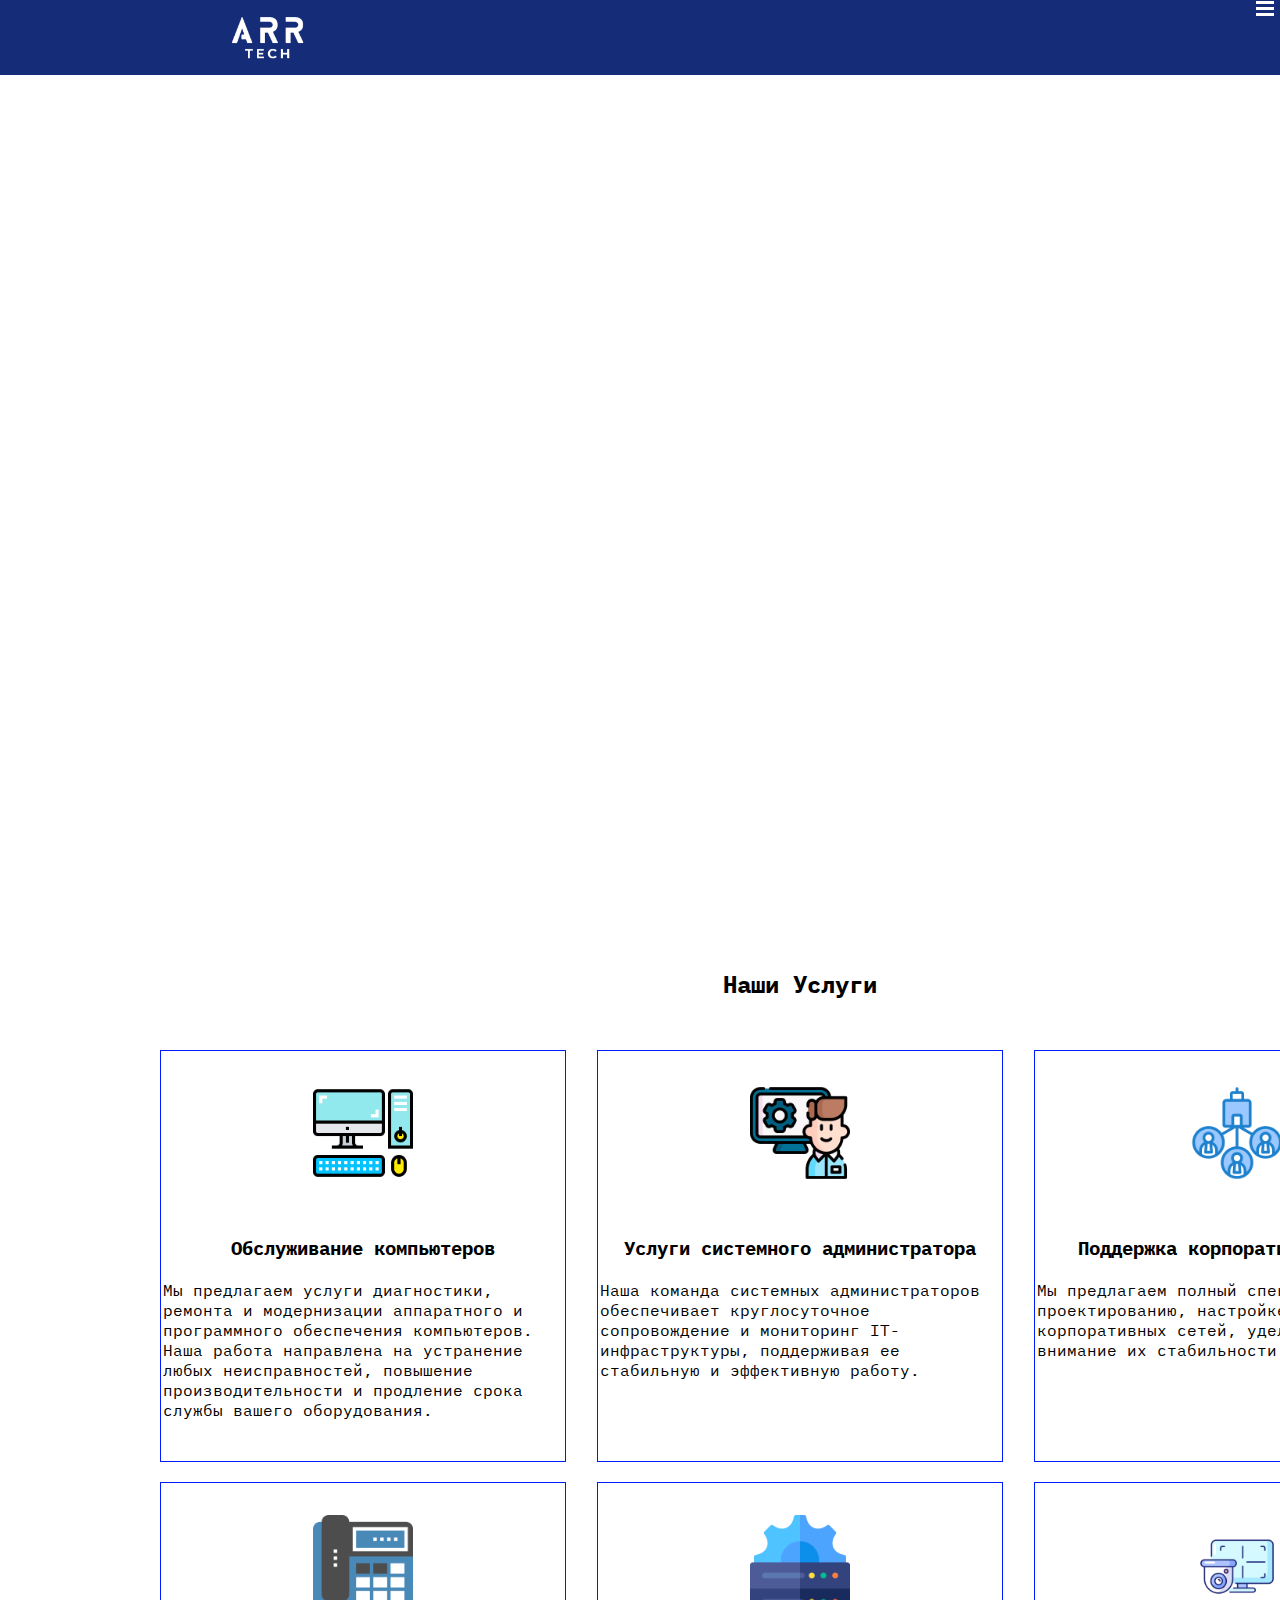
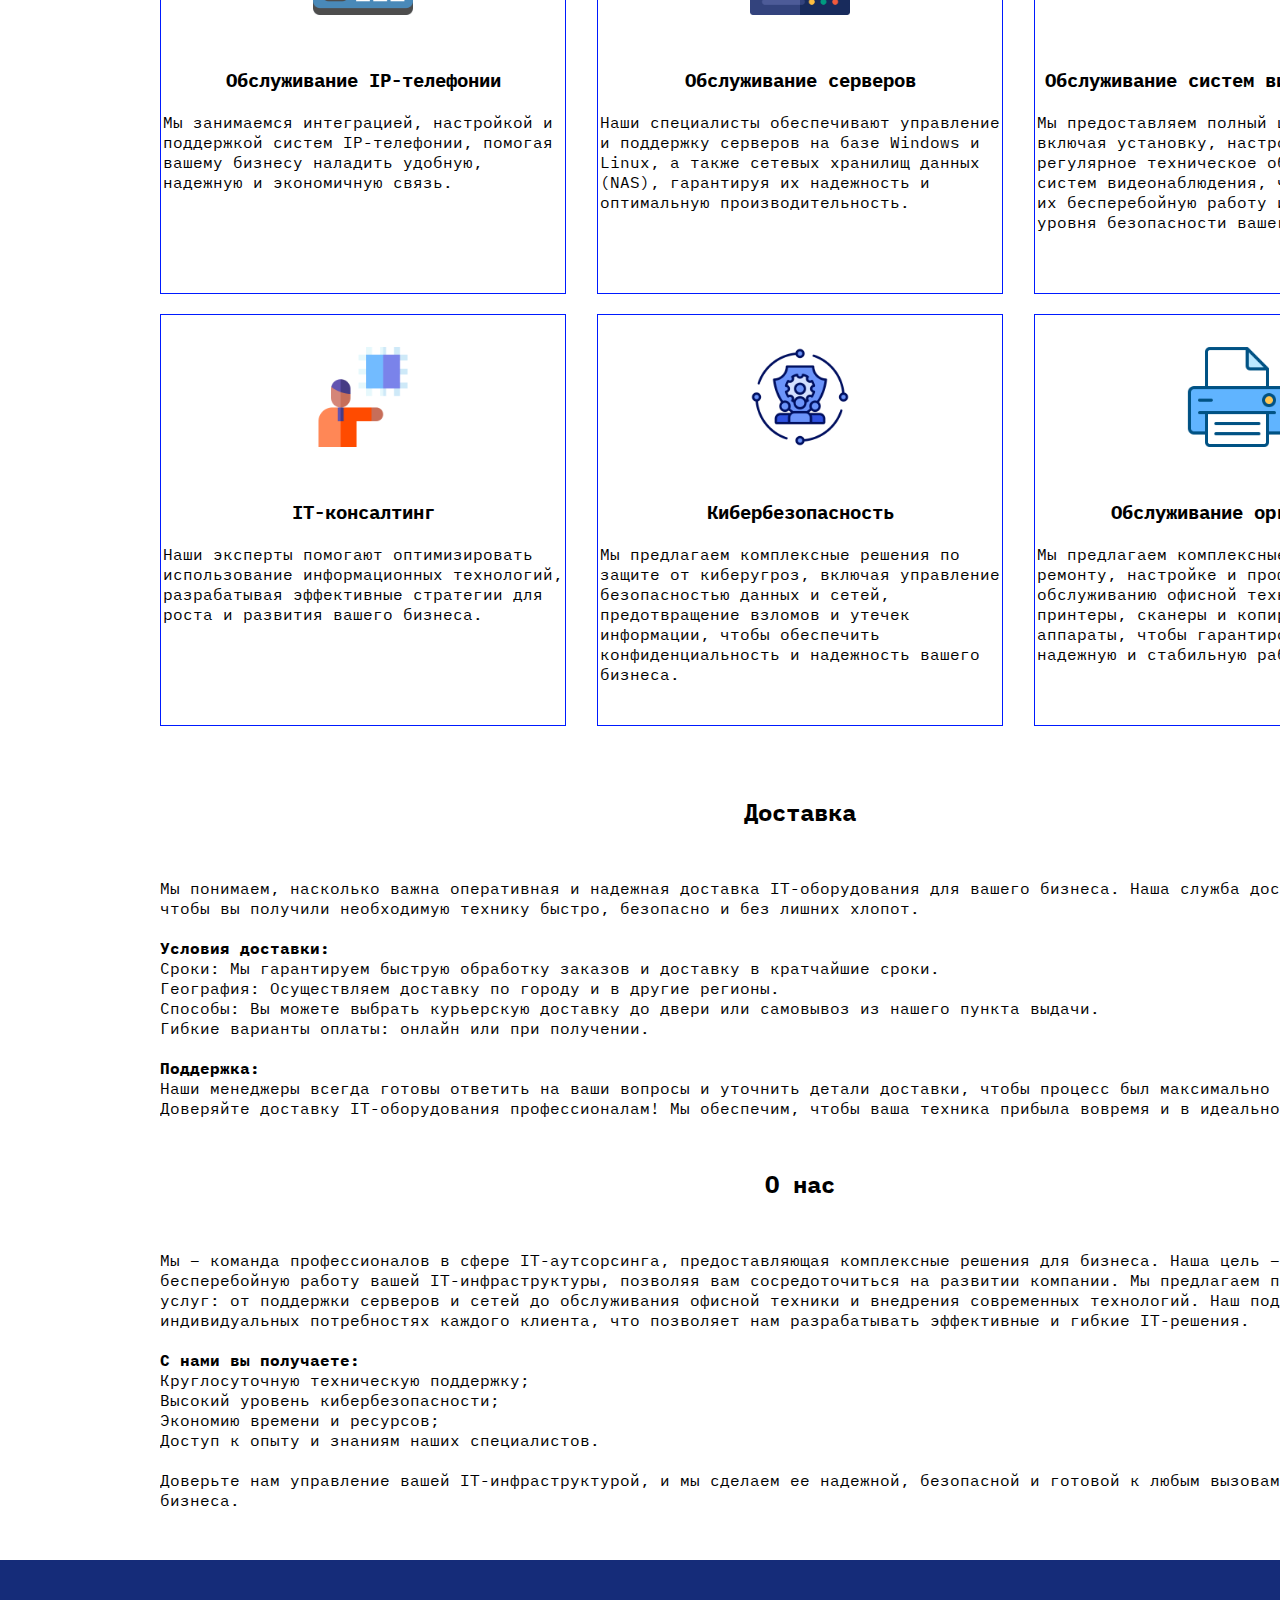
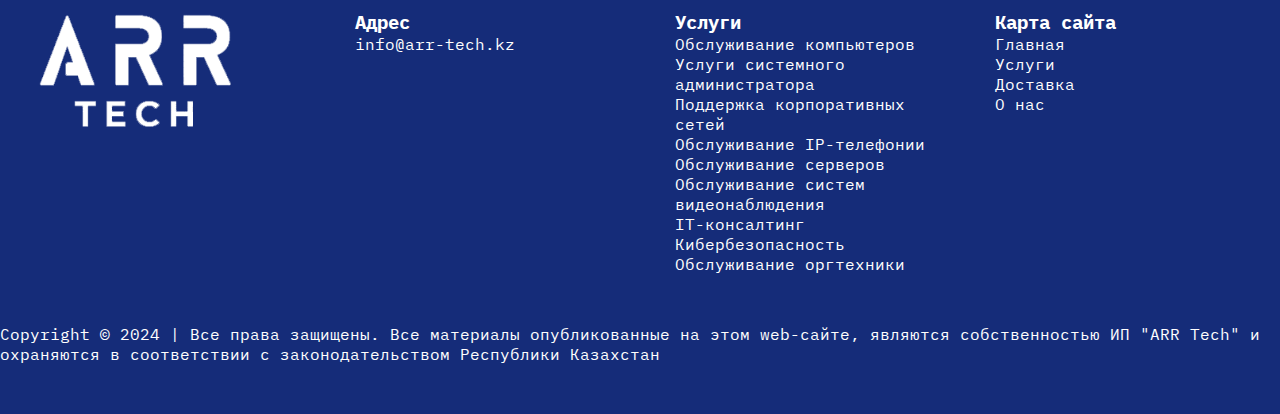
==== index.html @ 665346c3 "first commit" ====
<!DOCTYPE html>
<html lang="en">

<head>
  <meta charset="UTF-8" />
  <meta name="viewport" content="width=device-width, initial-scale=1.0" />
  <meta name="viewport" content="width=device-width,initial-scale=1,maximum-scale=1,user-scalable=no" />
  <meta http-equiv="X-UA-Compatible" content="IE=edge,chrome=1" />
  <meta name="HandheldFriendly" content="true" />
  <title>ARR Tech</title>
  <link rel="stylesheet" href="style/style.css" />
  <link rel="stylesheet" href="style/responsive.css">
  <link rel="preconnect" href="https://fonts.googleapis.com" />
  <link rel="preconnect" href="https://fonts.gstatic.com" crossorigin />
  <link
    href="https://fonts.googleapis.com/css2?family=IBM+Plex+Mono:ital,wght@0,100;0,200;0,300;0,400;0,500;0,600;0,700;1,100;1,200;1,300;1,400;1,500;1,600;1,700&display=swap"
    rel="stylesheet" />
</head>

<body>
  <div class="wrapper">
    <header>
      <div class="logo_header">
        <img class="logo" src="media/img/logo.png" alt="logo">
      </div>
      <nav>
        <ul class="nav_bar menu">
          <li class="home"><a href="#">Главная</a></li>
          <li class="services"><a href="#requests_section">Услуги</a></li>
          <li class="delivery"><a href="#">Доставка</a></li>
          <li class="about"><a href="#">О нас</a></li>
          <li class="request"><a href="#">Оставить заявку</a></li>
        </ul>
      </nav>
      <button class="burger-menu" aria-label="Toggle menu">
        <span></span>
        <span></span>
        <span></span>
      </button>
    </header>    
    <section class="main_section" id="main_section">
      <video autoplay muted loop id="background-video">
        <source src="media/main.mp4" type="video/mp4" />
        Ваш браузер не поддерживает видео.
      </video>
      <div class="gradient-overlay"></div>
      <main>
        <div class="main_title">
          <h1>ARR Tech Самые лучшие услуги в сфере IT</h1>
        </div>
      </main>
    </section>
    <section class="requests_section" id="requests_section">
      <div class="requests_title">
        <h2>Наши Услуги</h2>
      </div>
      <div class="requests">
        <ul class="requests_list">
          <li>
            <img class="request_icon" src="media/img/pc.png" alt="image not found" />
            <div class="content_requests">
              <h3 class="sub_title_requests">Обслуживание компьютеров</h3>
              <p class="content_requests_text">
                Мы предлагаем услуги диагностики, ремонта и модернизации
                аппаратного и программного обеспечения компьютеров. Наша
                работа направлена на устранение любых неисправностей,
                повышение производительности и продление срока службы вашего
                оборудования.
              </p>
            </div>
          </li>
          <li>
            <img class="request_icon" src="media/img/sysadm.png" alt="image not found" />
            <div class="content_requests">
              <h3 class="sub_title_requests">
                Услуги системного администратора
              </h3>
              <p class="content_requests_text">
                Наша команда системных администраторов обеспечивает
                круглосуточное сопровождение и мониторинг IT-инфраструктуры,
                поддерживая ее стабильную и эффективную работу.
              </p>
            </div>
          </li>
          <li>
            <img class="request_icon" src="media/img/corporate.png" alt="image not found" />
            <div class="content_requests">
              <h3 class="sub_title_requests">
                Поддержка корпоративных сетей
              </h3>
              <p class="content_requests_text">
                Мы предлагаем полный спектр услуг по проектированию, настройке
                и обслуживанию корпоративных сетей, уделяя особое внимание их
                стабильности и безопасности.
              </p>
            </div>
          </li>
          <li>
            <img class="request_icon" src="media/img/ip.png" alt="image not found" />
            <div class="content_requests">
              <h3 class="sub_title_requests">Обслуживание IP-телефонии</h3>
              <p class="content_requests_text">
                Мы занимаемся интеграцией, настройкой и поддержкой систем
                IP-телефонии, помогая вашему бизнесу наладить удобную,
                надежную и экономичную связь.
              </p>
            </div>
          </li>
          <li>
            <img class="request_icon" src="media/img/server.png" alt="image not found" />
            <div class="content_requests">
              <h3 class="sub_title_requests">Обслуживание серверов</h3>
              <p class="content_requests_text">
                Наши специалисты обеспечивают управление и поддержку серверов
                на базе Windows и Linux, а также сетевых хранилищ данных
                (NAS), гарантируя их надежность и оптимальную
                производительность.
              </p>
            </div>
          </li>
          <li>
            <img class="request_icon" src="media/img/video.png" alt="image not found" />
            <div class="content_requests">
              <h3 class="sub_title_requests">
                Обслуживание систем видеонаблюдения
              </h3>
              <p class="content_requests_text">
                Мы предоставляем полный цикл услуг, включая установку,
                настройку и регулярное техническое обслуживание систем
                видеонаблюдения, что обеспечивает их бесперебойную работу и
                повышение уровня безопасности вашего объекта.
              </p>
            </div>
          </li>
          <li>
            <img class="request_icon" src="media/img/consulting.png" alt="image not found" />
            <div class="content_requests">
              <h3 class="sub_title_requests">IT-консалтинг</h3>
              <p class="content_requests_text">
                Наши эксперты помогают оптимизировать использование
                информационных технологий, разрабатывая эффективные стратегии
                для роста и развития вашего бизнеса.
              </p>
            </div>
          </li>
          <li>
            <img class="request_icon" src="media/img/cyber.png" alt="image not found" />
            <div class="content_requests">
              <h3 class="sub_title_requests">Кибербезопасность</h3>
              <p class="content_requests_text">
                Мы предлагаем комплексные решения по защите от киберугроз,
                включая управление безопасностью данных и сетей,
                предотвращение взломов и утечек информации, чтобы обеспечить
                конфиденциальность и надежность вашего бизнеса.
              </p>
            </div>
          </li>
          <li>
            <img class="request_icon" src="media/img/printer.png" alt="image not found" />
            <div class="content_requests">
              <h3 class="sub_title_requests">Обслуживание оргтехники</h3>
              <p class="content_requests_text">
                Мы предлагаем комплексные услуги по ремонту, настройке и
                профилактическому обслуживанию офисной техники, включая
                принтеры, сканеры и копировальные аппараты, чтобы
                гарантировать их надежную и стабильную работу.
              </p>
            </div>
          </li>
        </ul>
      </div>
    </section>
    <section class="delivery_section">
      <div class="delivery_title">
        <h2>Доставка</h2>
      </div>
      <div class="delivery_moments">
        <p class="delivery_post">
          Мы понимаем, насколько важна оперативная и надежная доставка IT-оборудования для вашего бизнеса. Наша служба
          доставки работает, чтобы вы получили необходимую технику быстро, безопасно и без лишних хлопот.

        <ul><br>
          <li>
            <h4>Условия доставки:</h4>
          </li>
          <li>Сроки: Мы гарантируем быструю обработку заказов и доставку в кратчайшие сроки.</li>
          <li>География: Осуществляем доставку по городу и в другие регионы.</li>
          <li>Способы: Вы можете выбрать курьерскую доставку до двери или самовывоз из нашего пункта выдачи.</li>
          <li>Гибкие варианты оплаты: онлайн или при получении.</li>
          <br>
          <h4>Поддержка:</h4>
          Наши менеджеры всегда готовы ответить на ваши вопросы и уточнить детали доставки, чтобы процесс был
          максимально удобным для вас.
        </ul>
        Доверяйте доставку IT-оборудования профессионалам! Мы обеспечим, чтобы ваша техника прибыла вовремя и в
        идеальном состоянии.
        </p>
      </div>
    </section>
    <section class="about_section">
      <div class="about_title">
        <h2>О нас</h2>
      </div>
      <div class="about_post">
        <p>
          Мы – команда профессионалов в сфере IT-аутсорсинга, предоставляющая
          комплексные решения для бизнеса. Наша цель – обеспечить
          бесперебойную работу вашей IT-инфраструктуры, позволяя вам
          сосредоточиться на развитии компании. Мы предлагаем полный спектр
          услуг: от поддержки серверов и сетей до обслуживания офисной техники
          и внедрения современных технологий. Наш подход основан на
          индивидуальных потребностях каждого клиента, что позволяет нам
          разрабатывать эффективные и гибкие IT-решения.
        </p>
        <br />
        <ul>
          <h4>С нами вы получаете:</h4>
          <li>Круглосуточную техническую поддержку;</li>
          <li>Высокий уровень кибербезопасности;</li>
          <li>Экономию времени и ресурсов;</li>
          <li>Доступ к опыту и знаниям наших специалистов.</li>
        </ul>
        <br />
        Доверьте нам управление вашей IT-инфраструктурой, и мы сделаем ее
        надежной, безопасной и готовой к любым вызовам современного бизнеса.
      </div>
    </section>
    <!-- <section class="phone_order_section">
      <div class="phone_order_title">
        <h2>Закажите Звонок!</h2>
      </div>
      <div class="contact_content">
        <div class="user">
          <div class="user_area">
            <textarea name="name" id="user_name" placeholder="Ваше Имя"></textarea>
            <textarea name="phone" id="user_phone" placeholder="Ваш номер телефона"></textarea>
            <textarea name="text" id="user_text" placeholder="Введите Ваше сообщение"></textarea>
          </div>
          <div class="send">
            <button class="send_request">Отправить заявку</button>
          </div>
        </div>
        <div class="contacts">
          <a href="#">info@arr-tech.kz</a>
        </div>
      </div>
    </section> -->
  </div>
  <footer>
    <div class="footer_content">
      <div class="footer_links">
        <div>
          <img class="logo_footer" src="media/img/logo.png" alt="LOGO" />
          <div>
            <ul>
              <li class="instagram" id="social"></li>
              <li class="gmail" id="social"></li>
              <li class="phone" id="social"></li>
            </ul>
          </div>
        </div>
        <div>
          <h3>Адрес</h3>
          <div>
            <p>
              info@arr-tech.kz
            </p>
          </div>
        </div>
        <div>
          <h3>Услуги</h3>
          <div>
            <ul class="request_link">
              <a href="#">
                <li>Обслуживание компьютеров</li>
              </a>
              <a href="#">
                <li>Услуги системного администратора</li>
              </a>
              <a href="#">
                <li>Поддержка корпоративных сетей</li>
              </a>
              <a href="#">
                <li>Обслуживание IP-телефонии</li>
              </a>
              <a href="#">
                <li>Обслуживание серверов</li>
              </a>
              <a href="#">
                <li>Обслуживание систем видеонаблюдения</li>
              </a>
              <a href="#">
                <li>IT-консалтинг</li>
              </a>
              <a href="#">
                <li>Кибербезопасность</li>
              </a>
              <a href="#">
                <li>Обслуживание оргтехники</li>
              </a>
            </ul>
          </div>
        </div>
        <!-- <div>
            <h3>Магазин</h3>
            <div>
              <ul>
                <li>Обслуживание компьютеров</li>
                <li>Услуги системного администратора</li>
                <li>Поддержка корпоративных сетей</li>
                <li>Обслуживание IP-телефонии</li>
                <li>Обслуживание серверов</li>
                <li>Обслуживание систем видеонаблюдения</li>
                <li>IT-консалтинг</li>
                <li>Кибербезопасность</li>
                <li>Обслуживание оргтехники</li>
              </ul>
            </div>
          </div> -->
        <div>
          <h3>Карта сайта</h3>
          <div>
            <ul>
              <li>Главная</li>
              <li>Услуги</li>
              <li>Доставка</li>
              <li>О нас</li>
            </ul>
          </div>
        </div>
      </div>
      <div class="footer_copyright">
        <p>
          Copyright © 2024 | Все права защищены. Все материалы опубликованные
          на этом web-сайте, являются собственностью ИП "ARR Tech" и охраняются в соответствии с законодательством
          Республики Казахстан
        </p>
      </div>
    </div>
  </footer>
  <script src="app/app.js"></script>
</body>
</html>
---- style/style.css ----
html,
body,
div,
span,
applet,
object,
iframe,
h1,
h2,
h3,
h4,
h5,
h6,
p,
blockquote,
pre,
a,
abbr,
acronym,
address,
big,
cite,
code,
del,
dfn,
em,
img,
ins,
kbd,
q,
s,
samp,
small,
strike,
strong,
sub,
sup,
tt,
var,
b,
u,
i,
center,
dl,
dt,
dd,
ol,
ul,
li,
fieldset,
form,
label,
legend,
table,
caption,
tbody,
tfoot,
thead,
tr,
th,
td,
article,
aside,
canvas,
details,
embed,
figure,
figcaption,
footer,
header,
hgroup,
menu,
nav,
output,
ruby,
section,
summary,
time,
mark,
audio,
video {
  margin: 0;
  padding: 0;
  border: 0;
  vertical-align: baseline;
  outline: none;
}

html {
  height: 101%;
}

body {
  font-family: 'IBM Plex Mono', serif;
  font-weight: 400;
  font-style: normal;
}

/* always display scrollbars */

article,
aside,
details,
figcaption,
figure,
footer,
header,
hgroup,
menu,
nav,
section {
  display: block;
}

ol,
ul {
  list-style: none;
}

blockquote,
q {
  quotes: none;
}

blockquote:before,
blockquote:after,
q:before,
q:after {
  content: "";
  content: none;
}

strong {
  font-weight: bold;
}

input {
  outline: none;
}

table {
  border-collapse: collapse;
  border-spacing: 0;
}

img {
  border: 0;
  max-width: 100%;
}

a {
  text-decoration: none;
}

a:hover {
  text-decoration: none;
}

.wrapper {
  max-width: 1440px;
  width: 100%;
  height: 100%;
  display: flex;
  justify-content: center;
  align-items: center;
  flex-direction: column;
  margin: 0 12.5% 0 12.2%;
  overflow: hidden;
}

header {
  min-width: 100%;
  width: 100%;
  height: 100%;
  display: flex;
  justify-content: space-between;
  height: 75px;
  min-height: 75px;
  position: fixed;
  top: 0;
  left: 0;
  background-color: #152c79;
  /* background-color: #3052eba2; */
}

.logo_header {
  display: flex;
  padding-left: 230px;
  align-items: center;
}

.logo {
  max-width: 75px;
  max-height: 50px;
}

nav {
  display: flex;
  min-width: 40%;
  width: 40%;
  padding-right: 230px;
}

.nav_bar {
  display: flex;
  flex-direction: row;
  justify-content: space-between;
  align-items: center;
  min-width: 100%;
}

.nav_bar>li>a {
  color: #fff;
}

.home,
.services,
.delivery,
.about,
.request {
  font-family: "Courier New", Courier, monospace;
}

.home,
.services,
.delivery,
.about {
  border: 1px solid rgb(255, 255, 255);
  color: #fff;
  padding: 3px 5px 3px 5px;
  font-size: 16px;
  font-family: 'IBM Plex Mono', serif;
  font-weight: 400;
  font-style: normal;
}

.request {
  border: 1px solid rgb(255, 255, 255);
  background-color: #DDDDDD;
  padding: 3px 5px 3px 5px;
  font-size: 16px;
  font-family: 'IBM Plex Mono', serif;
  font-weight: 400;
  font-style: normal;
}

.request>a {
  color: rgb(0, 26, 255) !important;
}

.main_section {
  width: 100%;
  min-width: 100%;
  height: 918px;
  display: flex;
  justify-content: flex-start;
  align-items: center;
  margin-bottom: 50px;
}

.main_title {
  display: flex;
  justify-content: center;
  align-items: flex-end;
}

/* Видео на заднем фоне */
#background-video {
  position: absolute;
  top: 0;
  left: 50%;
  transform: translateX(-50%);
  width: 100%;
  height: 100%;
  object-fit: cover;
  z-index: -1;
}

#background-video .gradient-overlay {
  position: absolute;
  top: 0;
  left: 50%;
  transform: translateX(-50%);
  width: 100%;
  height: 100%;
  background: linear-gradient(to right, #000000, #001f3f);
  opacity: 1;
  /* Прозрачность градиента */
  z-index: 0.5;
}

h1 {
  color: #fff;
  font-size: 50px;
  text-shadow: 2px 2px 4px rgba(255, 255, 255, 0.5);
}

.requests_section {
  width: 100%;
  margin-bottom: 50px;
}

.requests_title,
.delivery_title,
.about_title,
.phone_order_title {
  margin-bottom: 50px;
  display: flex;
  justify-content: center;
  align-items: center;
}

.requests_list {
  display: flex;
  flex-direction: row;
  flex-wrap: wrap;
  justify-content: space-between;
  align-items: center;
  min-width: 100%;
}

.requests_list>li {
  display: flex;
  justify-content: space-around;
  align-items: center;
  flex-direction: column;
  padding: 5px 10px 5px 10px;
  width: 100%;
  height: 100%;
  max-height: 500px;
  min-height: 400px;
  max-width: 450px;
  min-width: 150px;
  border: 1px solid rgb(0, 26, 255);
  margin-bottom: 10px;
}

.content_request {
  display: flex;
  flex-direction: column;
  align-items: center;
  justify-content: center;
}

.sub_title_requests {
  display: flex;
  justify-content: center;
  align-items: center;
  margin-bottom: 20px;
}

.content_requests_text {
  max-width: 400px;
  max-height: 150px;
  width: 400px;
  height: 150px;
}

.request_icon {
  max-width: 100px;
}

.delivery_section {
  width: 100%;
  margin-bottom: 50px;
}

.about_section {
  width: 100%;
  margin-bottom: 50px;
}

.phone_order_section {
  width: 100%;
  margin-bottom: 50px;
}

.contact_content {
  display: flex;
  flex-direction: row;
  width: 100%;
  justify-content: space-between;
  align-items: center;
}

.user {
  display: flex;
  flex-direction: column;
  justify-content: center;
  align-items: center;
  width: 50%;
}

.contacts {
  display: flex;
  flex-direction: column;
  justify-content: center;
  align-items: center;
  width: 50%;
}

.user_area {
  display: flex;
  flex-direction: column;
  justify-content: center;
  align-items: center;
  width: 100%;
}

#user_name,
#user_phone,
#user_text {
  border: 1px solid rgb(0, 26, 255);
  margin-bottom: 10px;
  width: 98%;
  height: 50px;
  font-size: 20px;
  font-family: 'IBM Plex Mono', serif;
  font-weight: 400;
  font-style: normal;
  padding: 3px 5px 3px 5px;
}

#user_text {
  height: 250px;
}

.send {
  width: 100%;
  display: flex;
  justify-content: center;
  align-items: center;
}

.send_request {
  border: 1px solid rgb(0, 26, 255);
  background-color: rgb(0, 26, 255);
  color: #fff;
  font-size: 16px;
  height: 50px;
  padding: 3px 5px 3px 5px;
  font-size: 16px;
  font-family: 'IBM Plex Mono', serif;
  font-weight: 400;
  font-style: normal;
  width: 99.9%;
}

footer {
  background-color: #152c79;
  display: flex;
  justify-content: center;
  align-items: center;
}

.footer_content {
  max-width: 1440px;
  color: #fff;
  display: flex;
  flex-direction: column;
}

.footer_links {
  display: flex;
  flex-direction: row;
  justify-content: space-between;
  margin-top: 50px;
  margin-bottom: 50px;
}

.footer_links>div {
  max-width: 450px;
  width: 250px;
  display: flex;
  flex-direction: column;
}

.logo_footer {
  max-width: 200px;
}

.footer_copyright {
  margin-bottom: 50px;
}

.request_link>a {
  text-decoration: none;
  color: #fff;
}
---- style/responsive.css ----
/* Adaptation for different screen sizes */

/* General styles for mobile devices */
@media (max-width: 768px) {
    body {
        font-size: 14px;
    }

    .wrapper {
        margin: 0 5%;
    }

    header {
        flex-direction: column;
        height: auto;
    }

    .logo_header {
        padding-left: 0;
        justify-content: center;
    }

    nav {
        padding-right: 0;
        justify-content: center;
        flex-wrap: wrap;
    }

    .nav_bar {
        flex-direction: column;
        align-items: center;
    }

    .home,
    .services,
    .delivery,
    .about,
    .request {
        font-size: 14px;
        padding: 5px 10px;
    }

    .main_section {
        flex-direction: column;
        text-align: center;
    }

    h1 {
        font-size: 32px;
    }

    .requests_list {
        flex-direction: column;
        align-items: center;
    }

    .requests_list>li {
        width: 90%;
        margin-bottom: 20px;
    }

    .contact_content {
        flex-direction: column;
        align-items: center;
    }

    .user,
    .contacts {
        width: 100%;
    }

    #user_name,
    #user_phone,
    #user_text {
        width: 100%;
    }

    .send_request {
        width: 100%;
    }

    footer {
        flex-direction: column;
    }

    .footer_links {
        flex-direction: column;
        align-items: center;
    }

    .footer_links>div {
        width: 90%;
        margin-bottom: 20px;
    }
}

/* Styles for tablets */
@media (min-width: 769px) and (max-width: 1024px) {
    .wrapper {
        margin: 0 10%;
    }

    header {
        height: auto;
    }

    .logo_header {
        padding-left: 50px;
    }

    nav {
        padding-right: 50px;
    }

    .requests_list {
        flex-direction: row;
        flex-wrap: wrap;
        justify-content: center;
    }

    .requests_list>li {
        width: 45%;
        margin: 10px;
    }

    .contact_content {
        flex-direction: column;
    }

    footer {
        flex-direction: column;
    }

    .footer_links {
        flex-direction: row;
        justify-content: space-around;
    }
}

/* Styles for desktops */
@media (min-width: 1025px) {
    .wrapper {
        margin: 0 12.5%;
    }

    header {
        height: 75px;
    }

    .requests_list {
        flex-direction: row;
        flex-wrap: wrap;
        justify-content: space-between;
    }

    .requests_list>li {
        width: 30%;
        margin-bottom: 20px;
    }

    footer {
        flex-direction: row;
        justify-content: center;
    }

    .footer_links {
        flex-direction: row;
        justify-content: space-around;
    }
}

/* Базовые стили для бургер-меню */
.burger-menu {
    display: none;
    flex-direction: column;
    justify-content: center;
    width: 30px;
    height: 20px;
    background: none;
    border: none;
    cursor: pointer;
    z-index: 1010;
}

.burger-menu span {
    display: block;
    width: 100%;
    height: 3px;
    margin-bottom: 3px;
    background-color: white;
    transition: 0.3s;
}

/* Скрытие меню при узком экране */
.nav_bar.menu {
    display: flex;
    flex-direction: row;
    gap: 20px;
}

@media (max-width: 1400px) {
    .burger-menu {
        display: flex;
    }

    .nav_bar.menu {
        display: none;
        position: absolute;
        top: 75px;
        right: 0;
        background-color: #152c79;
        flex-direction: column;
        align-items: center;
        width: 200px;
        padding: 20px;
        z-index: 1000;
        box-shadow: 0 4px 6px rgba(0, 0, 0, 0.2);
    }

    .nav_bar.menu.active {
        display: flex;
    }

    .nav_bar.menu li {
        margin: 10px 0;
    }

    .burger-menu.active span:nth-child(1) {
        transform: rotate(45deg) translate(5px, 5px);
    }

    .burger-menu.active span:nth-child(2) {
        opacity: 0;
    }

    .burger-menu.active span:nth-child(3) {
        transform: rotate(-45deg) translate(5px, -5px);
    }
}
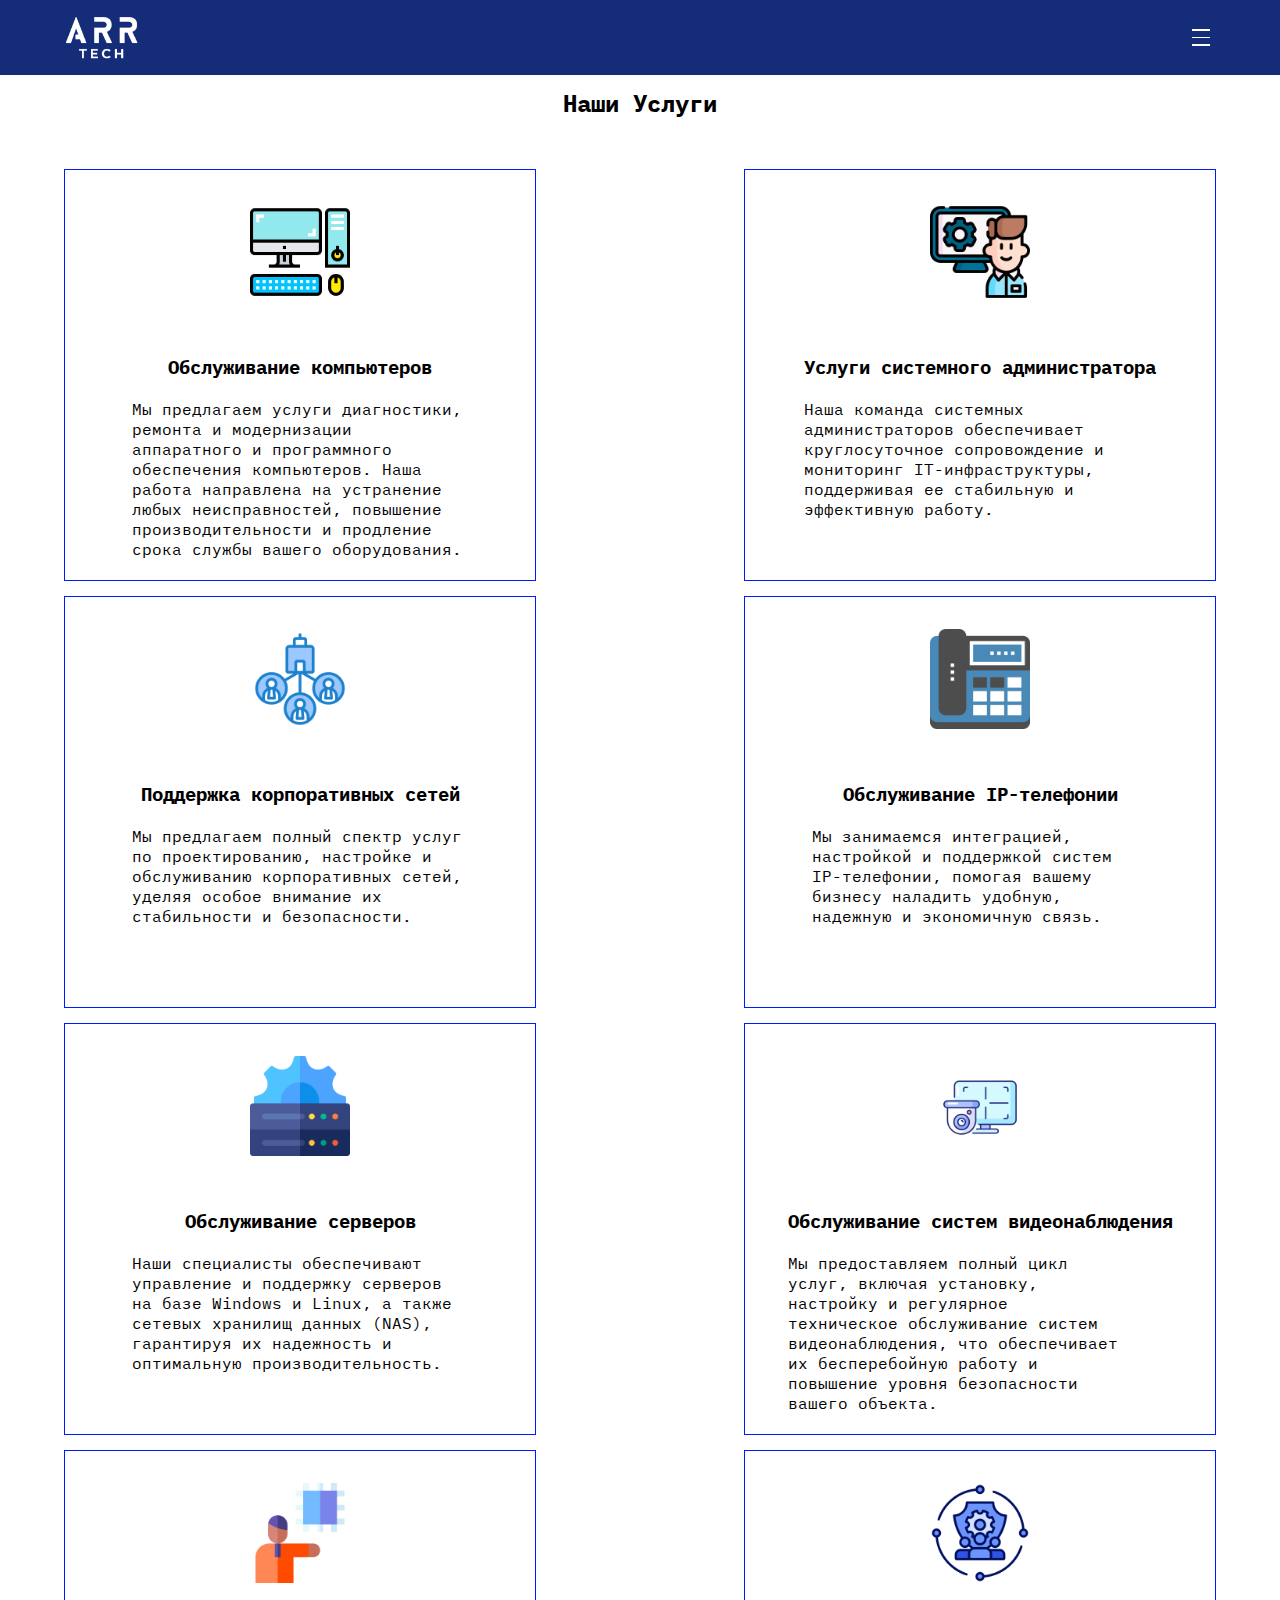
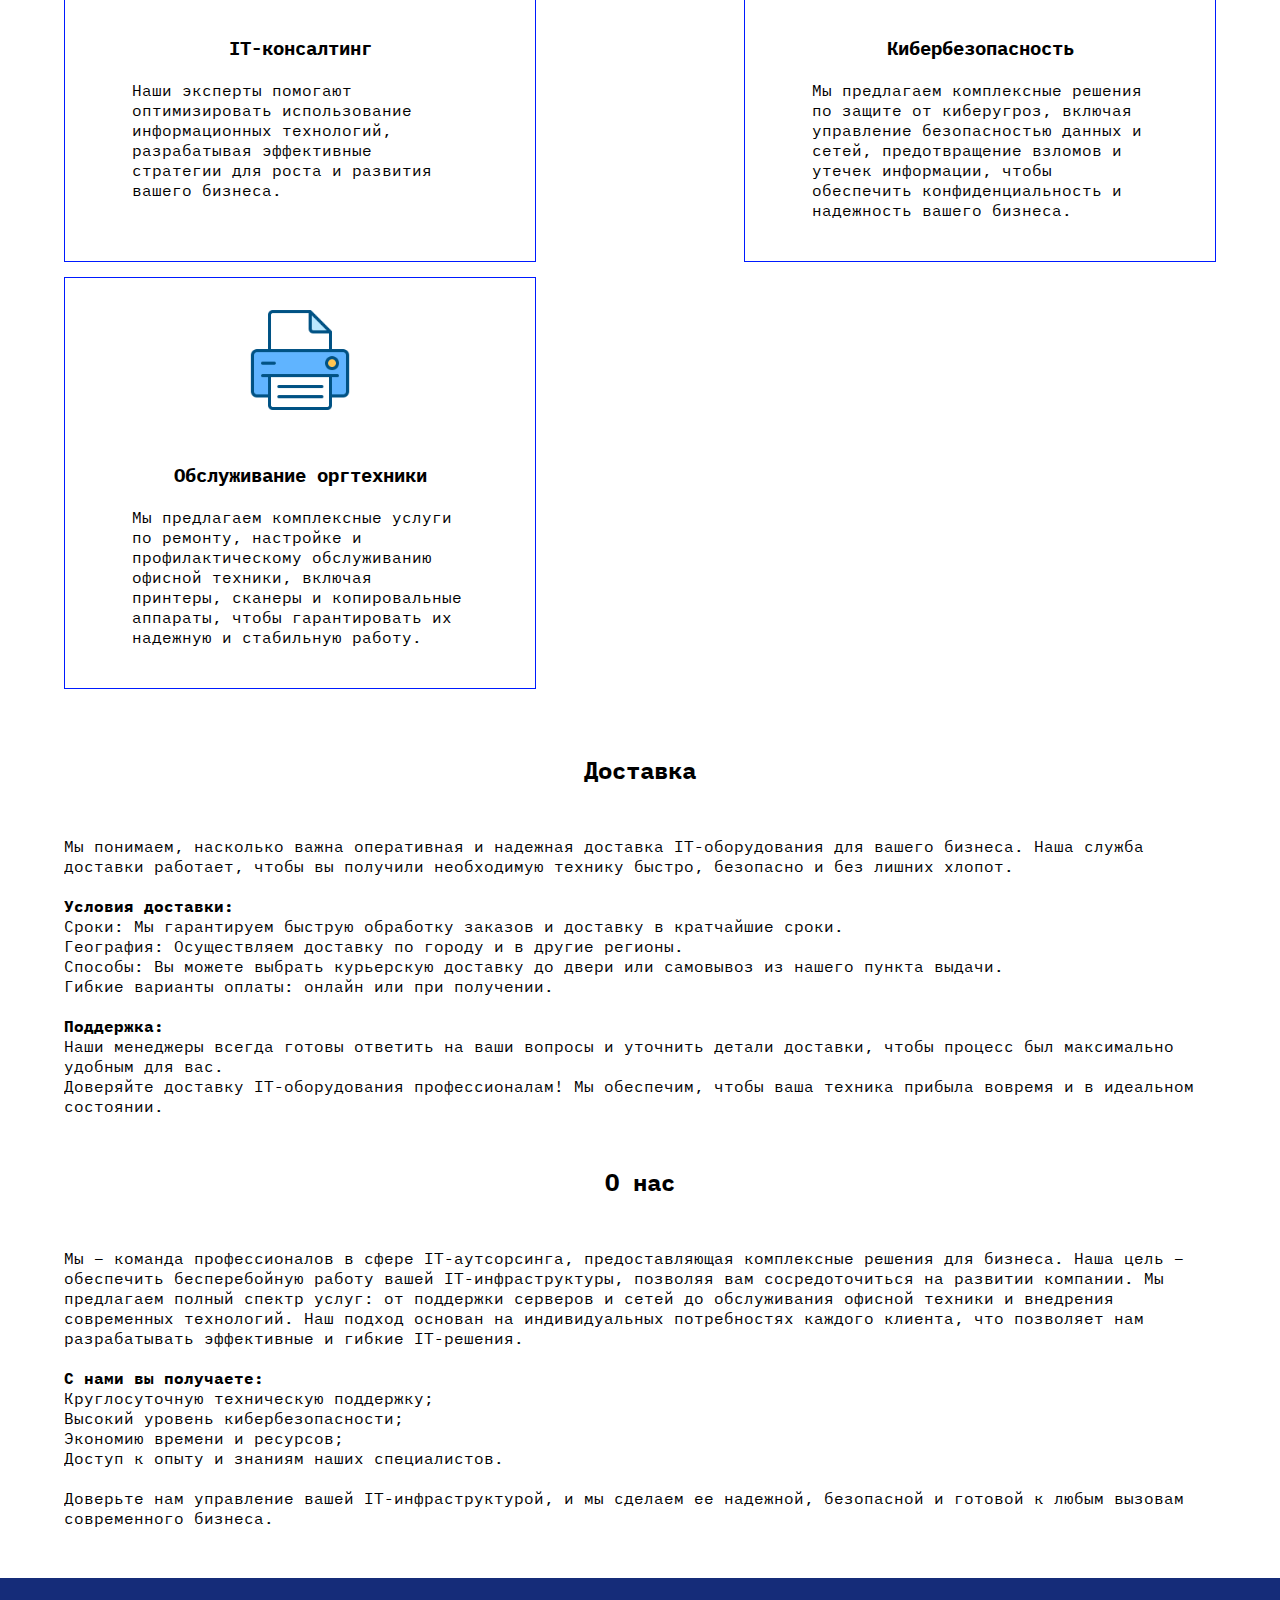
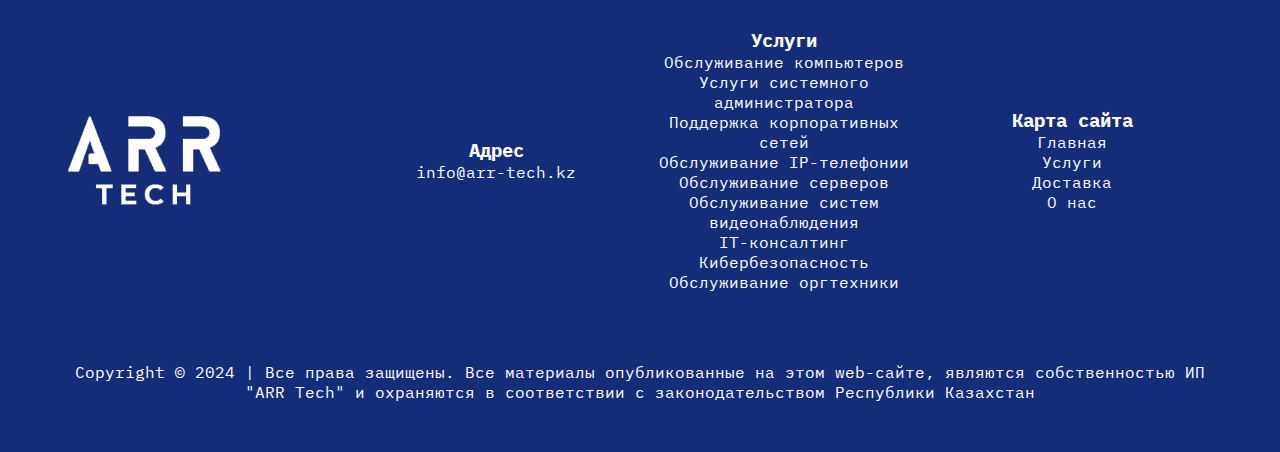
==== commit 89026c76: "app" ====
--- a/index.html
+++ b/index.html
@@ -20,24 +20,26 @@
 <body>
   <div class="wrapper">
     <header>
-      <div class="logo_header">
-        <img class="logo" src="media/img/logo.png" alt="logo">
-      </div>
-      <nav>
-        <ul class="nav_bar menu">
-          <li class="home"><a href="#">Главная</a></li>
-          <li class="services"><a href="#requests_section">Услуги</a></li>
-          <li class="delivery"><a href="#">Доставка</a></li>
-          <li class="about"><a href="#">О нас</a></li>
-          <li class="request"><a href="#">Оставить заявку</a></li>
-        </ul>
-      </nav>
-      <button class="burger-menu" aria-label="Toggle menu">
-        <span></span>
-        <span></span>
-        <span></span>
-      </button>
-    </header>    
+      <div class="header_wrapper">
+        <div class="logo_header">
+          <img class="logo" src="media/img/logo.png" alt="logo">
+        </div>
+        <nav>
+          <ul class="nav_bar menu">
+            <li class="home"><a href="#">Главная</a></li>
+            <li class="services"><a href="#requests_section">Услуги</a></li>
+            <li class="delivery"><a href="#">Доставка</a></li>
+            <li class="about"><a href="#">О нас</a></li>
+            <li class="request"><a href="#">Оставить заявку</a></li>
+          </ul>
+        </nav>
+        <button class="burger-menu" aria-label="Toggle menu">
+          <span></span>
+          <span></span>
+          <span></span>
+        </button>
+      </div>
+    </header>
     <section class="main_section" id="main_section">
       <video autoplay muted loop id="background-video">
         <source src="media/main.mp4" type="video/mp4" />
@@ -340,4 +342,5 @@
   </footer>
   <script src="app/app.js"></script>
 </body>
+
 </html>--- a/style/style.css
+++ b/style/style.css
@@ -157,14 +157,14 @@
 }
 
 .wrapper {
-  max-width: 1440px;
-  width: 100%;
-  height: 100%;
-  display: flex;
-  justify-content: center;
-  align-items: center;
-  flex-direction: column;
-  margin: 0 12.5% 0 12.2%;
+  max-width: 76%;
+  width: 100%;
+  height: 100%;
+  display: flex;
+  justify-content: center;
+  align-items: center;
+  margin: 0 auto 0 auto;
+  flex-direction: column;
   overflow: hidden;
 }
 
@@ -173,7 +173,7 @@
   width: 100%;
   height: 100%;
   display: flex;
-  justify-content: space-between;
+  justify-content: center;
   height: 75px;
   min-height: 75px;
   position: fixed;
@@ -183,9 +183,16 @@
   /* background-color: #3052eba2; */
 }
 
+.header_wrapper {
+  width: 76%;
+  height: 100%;
+  display: flex;
+  justify-content: space-between;
+  align-items: center;
+}
+
 .logo_header {
   display: flex;
-  padding-left: 230px;
   align-items: center;
 }
 
@@ -198,7 +205,6 @@
   display: flex;
   min-width: 40%;
   width: 40%;
-  padding-right: 230px;
 }
 
 .nav_bar {
@@ -350,10 +356,9 @@
 }
 
 .content_requests_text {
-  max-width: 400px;
   max-height: 150px;
-  width: 400px;
-  height: 150px;
+  width: 21em;
+  height: 10em;
 }
 
 .request_icon {
@@ -454,9 +459,11 @@
 }
 
 .footer_content {
-  max-width: 1440px;
-  color: #fff;
-  display: flex;
+  width: 90%;
+  height: 100%;
+  display: flex;
+  justify-content: space-between;
+  color: #fff;
   flex-direction: column;
 }
 
@@ -476,7 +483,7 @@
 }
 
 .logo_footer {
-  max-width: 200px;
+  max-width: 10em;
 }
 
 .footer_copyright {
--- a/style/responsive.css
+++ b/style/responsive.css
@@ -1,62 +1,189 @@
 /* Adaptation for different screen sizes */
 
-/* General styles for mobile devices */
+/* Мобильные устройства (до 768px) */
 @media (max-width: 768px) {
     body {
         font-size: 14px;
     }
 
     .wrapper {
-        margin: 0 5%;
+        margin: 0 auto 0 auto;
+        width: 100%;
+        max-width: 90%;
     }
 
     header {
+        height: auto;
+        align-items: center;
+        height: auto;
+    }
+
+    .header_wrapper {
+        width: 90%;
+        height: 100%;
+        display: flex;
+        justify-content: space-between;
+    }
+}
+
+.logo_header {
+    padding-left: 0;
+    justify-content: center;
+}
+
+nav {
+    padding-right: 0;
+    justify-content: center;
+}
+
+.nav_bar {
+    flex-direction: column;
+    align-items: center;
+}
+
+.nav_bar li {
+    margin: 5px 0;
+}
+
+.home,
+.services,
+.delivery,
+.about,
+.request {
+    font-size: 14px;
+    padding: 5px 10px;
+}
+
+.main_section {
+    text-align: center;
+    height: auto;
+}
+
+h1 {
+    font-size: 28px;
+}
+
+.requests_list {
+    flex-direction: column;
+    align-items: center;
+}
+
+.requests_list>li {
+    width: 90%;
+    margin-bottom: 20px;
+}
+
+.contact_content {
+    flex-direction: column;
+    align-items: center;
+}
+
+.user,
+.contacts {
+    width: 100%;
+}
+
+.send_request {
+    width: 100%;
+}
+
+footer {
+    flex-direction: column;
+    text-align: center;
+}
+
+.footer_links {
+    flex-direction: column;
+    align-items: center;
+}
+
+.footer_links>div {
+    width: 90%;
+    margin-bottom: 20px;
+}
+}
+
+/* Styles for tablets */
+@media (min-width: 769px) and (max-width: 1024px) {
+    .wrapper {
+        margin: 0 10%;
+        width: 100%;
+        max-width: none;
+    }
+
+    header {
+        height: auto;
+    }
+
+    .logo_header {
+        padding-left: 50px;
+    }
+
+    nav {
+        padding-right: 50px;
+    }
+
+    .requests_list {
+        flex-direction: row;
+        flex-wrap: wrap;
+        justify-content: center;
+    }
+
+    .requests_list>li {
+        width: 45%;
+        margin: 10px;
+    }
+
+    .contact_content {
         flex-direction: column;
-        height: auto;
-    }
-
-    .logo_header {
-        padding-left: 0;
-        justify-content: center;
-    }
-
-    nav {
-        padding-right: 0;
-        justify-content: center;
+    }
+
+    footer {
+        flex-direction: column;
+    }
+
+    .footer_links {
+        flex-direction: row;
+        justify-content: space-around;
+    }
+}
+
+@media (min-width: 769px) and (max-width: 1060px) {
+    .requests_list>li {
+        width: 44% !important;
+        margin-bottom: 15px;
+    }
+
+}
+
+/* Ноутбуки и средние экраны (769px - 1440px) */
+@media (min-width: 769px) and (max-width: 1440px) {
+    .wrapper {
+        margin: 0 auto 0 auto;
+        width: 100%;
+        max-width: 90%;
+    }
+
+    header {
+        height: 60px;
+    }
+
+    .header_wrapper {
+        width: 90%;
+        height: 100%;
+        display: flex;
+        justify-content: space-between;
+    }
+
+    .requests_list {
+        flex-direction: row;
         flex-wrap: wrap;
-    }
-
-    .nav_bar {
-        flex-direction: column;
-        align-items: center;
-    }
-
-    .home,
-    .services,
-    .delivery,
-    .about,
-    .request {
-        font-size: 14px;
-        padding: 5px 10px;
-    }
-
-    .main_section {
-        flex-direction: column;
-        text-align: center;
-    }
-
-    h1 {
-        font-size: 32px;
-    }
-
-    .requests_list {
-        flex-direction: column;
-        align-items: center;
-    }
-
-    .requests_list>li {
-        width: 90%;
-        margin-bottom: 20px;
+        justify-content: space-between;
+    }
+
+    .requests_list>li {
+        width: 48%;
+        margin-bottom: 15px;
     }
 
     .contact_content {
@@ -64,71 +191,54 @@
         align-items: center;
     }
 
-    .user,
-    .contacts {
-        width: 100%;
-    }
-
-    #user_name,
-    #user_phone,
-    #user_text {
-        width: 100%;
-    }
-
-    .send_request {
-        width: 100%;
-    }
-
     footer {
-        flex-direction: column;
+        flex-direction: row;
+        justify-content: space-around;
     }
 
     .footer_links {
+        flex-direction: row;
+        justify-content: space-around;
+    }
+}
+
+@media (min-width: 1441px) and (max-width: 1919px) {
+    .wrapper {
+        margin: 0 auto 0 auto;
+        width: 100%;
+        max-width: 90%;
+    }
+
+    header {
+        height: 60px;
+    }
+
+    .header_wrapper {
+        width: 90%;
+        height: 100%;
+        display: flex;
+        justify-content: space-between;
+    }
+
+    .requests_list {
+        flex-direction: row;
+        flex-wrap: wrap;
+        justify-content: space-between;
+    }
+
+    .requests_list>li {
+        width: 31%;
+        margin-bottom: 15px;
+    }
+
+    .contact_content {
         flex-direction: column;
         align-items: center;
     }
 
-    .footer_links>div {
-        width: 90%;
-        margin-bottom: 20px;
-    }
-}
-
-/* Styles for tablets */
-@media (min-width: 769px) and (max-width: 1024px) {
-    .wrapper {
-        margin: 0 10%;
-    }
-
-    header {
-        height: auto;
-    }
-
-    .logo_header {
-        padding-left: 50px;
-    }
-
-    nav {
-        padding-right: 50px;
-    }
-
-    .requests_list {
-        flex-direction: row;
-        flex-wrap: wrap;
-        justify-content: center;
-    }
-
-    .requests_list>li {
-        width: 45%;
-        margin: 10px;
-    }
-
-    .contact_content {
-        flex-direction: column;
-    }
-
     footer {
-        flex-direction: column;
+        flex-direction: row;
+        justify-content: space-around;
     }
 
     .footer_links {
@@ -138,7 +248,7 @@
 }
 
 /* Styles for desktops */
-@media (min-width: 1025px) {
+/* @media (min-width: 1025px) {
     .wrapper {
         margin: 0 12.5%;
     }
@@ -167,66 +277,99 @@
         flex-direction: row;
         justify-content: space-around;
     }
-}
-
-/* Базовые стили для бургер-меню */
+} */
+
+/* Для 2K и больших экранов */
+@media (min-width: 1921px) {
+    .wrapper {
+        max-width: 1600px;
+        margin: 0 auto;
+        width: 100%;
+    }
+
+    h1 {
+        font-size: 64px;
+    }
+
+    .requests_list>li {
+        width: 25%;
+    }
+
+    .footer_links>div {
+        width: 300px;
+    }
+}
+
+/* Для Ultra HD (4K) */
+@media (min-width: 2560px) {
+    .wrapper {
+        max-width: 2000px;
+        width: 100%;
+    }
+
+    h1 {
+        font-size: 72px;
+    }
+
+    .requests_list>li {
+        width: 20%;
+    }
+
+    .footer_links>div {
+        width: 350px;
+    }
+}
+
+
+/* Бургер-меню */
 .burger-menu {
     display: none;
     flex-direction: column;
     justify-content: center;
+    align-items: center;
     width: 30px;
-    height: 20px;
-    background: none;
-    border: none;
+    height: 25px;
     cursor: pointer;
     z-index: 1010;
+    background-color: inherit;
+    border: none;
 }
 
 .burger-menu span {
-    display: block;
     width: 100%;
     height: 3px;
-    margin-bottom: 3px;
+    margin: 3px 0;
     background-color: white;
     transition: 0.3s;
 }
 
-/* Скрытие меню при узком экране */
-.nav_bar.menu {
-    display: flex;
-    flex-direction: row;
-    gap: 20px;
-}
-
-@media (max-width: 1400px) {
+@media (max-width: 1333px) {
     .burger-menu {
         display: flex;
     }
 
-    .nav_bar.menu {
+    .nav_bar {
         display: none;
+        flex-direction: column;
+        background-color: #152c79;
         position: absolute;
-        top: 75px;
+        top: 60px;
         right: 0;
-        background-color: #152c79;
-        flex-direction: column;
-        align-items: center;
         width: 200px;
         padding: 20px;
-        z-index: 1000;
         box-shadow: 0 4px 6px rgba(0, 0, 0, 0.2);
     }
 
-    .nav_bar.menu.active {
+    .nav_bar.active {
         display: flex;
     }
 
-    .nav_bar.menu li {
+    .nav_bar li {
         margin: 10px 0;
     }
 
     .burger-menu.active span:nth-child(1) {
-        transform: rotate(45deg) translate(5px, 5px);
+        transform: rotate(45deg) translate(6px, 5px);
     }
 
     .burger-menu.active span:nth-child(2) {
@@ -237,3 +380,25 @@
         transform: rotate(-45deg) translate(5px, -5px);
     }
 }
+
+/* Фоновое видео */
+#background-video {
+    /* position: fixed; */
+    /* top: 0;
+    left: 50%; */
+    transform: translateX(-50%);
+    width: 100%;
+    height: 100%;
+    object-fit: cover;
+    z-index: -1;
+}
+
+@media (max-width: 768px) {
+    #background-video {
+        height: -webkit-fill-available;
+    }
+
+    .main_section {
+        height: 850px;
+    }
+}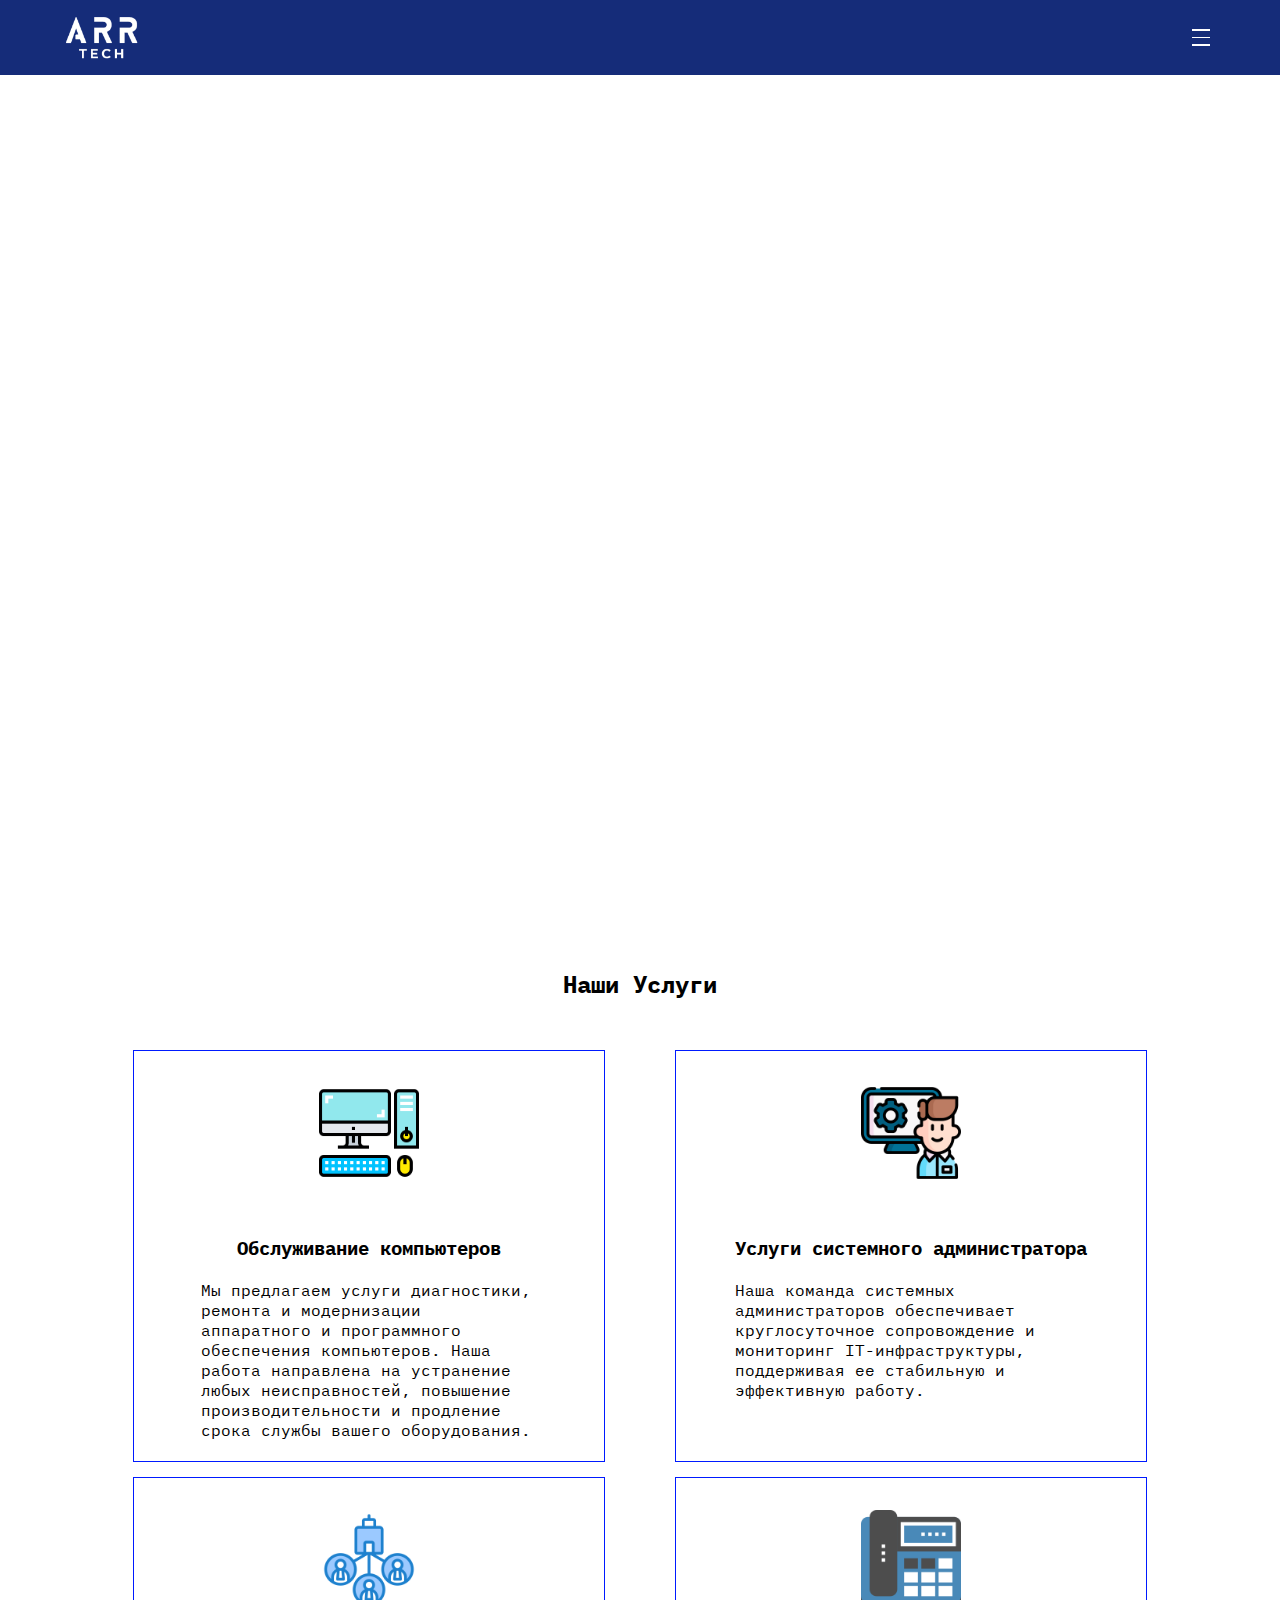
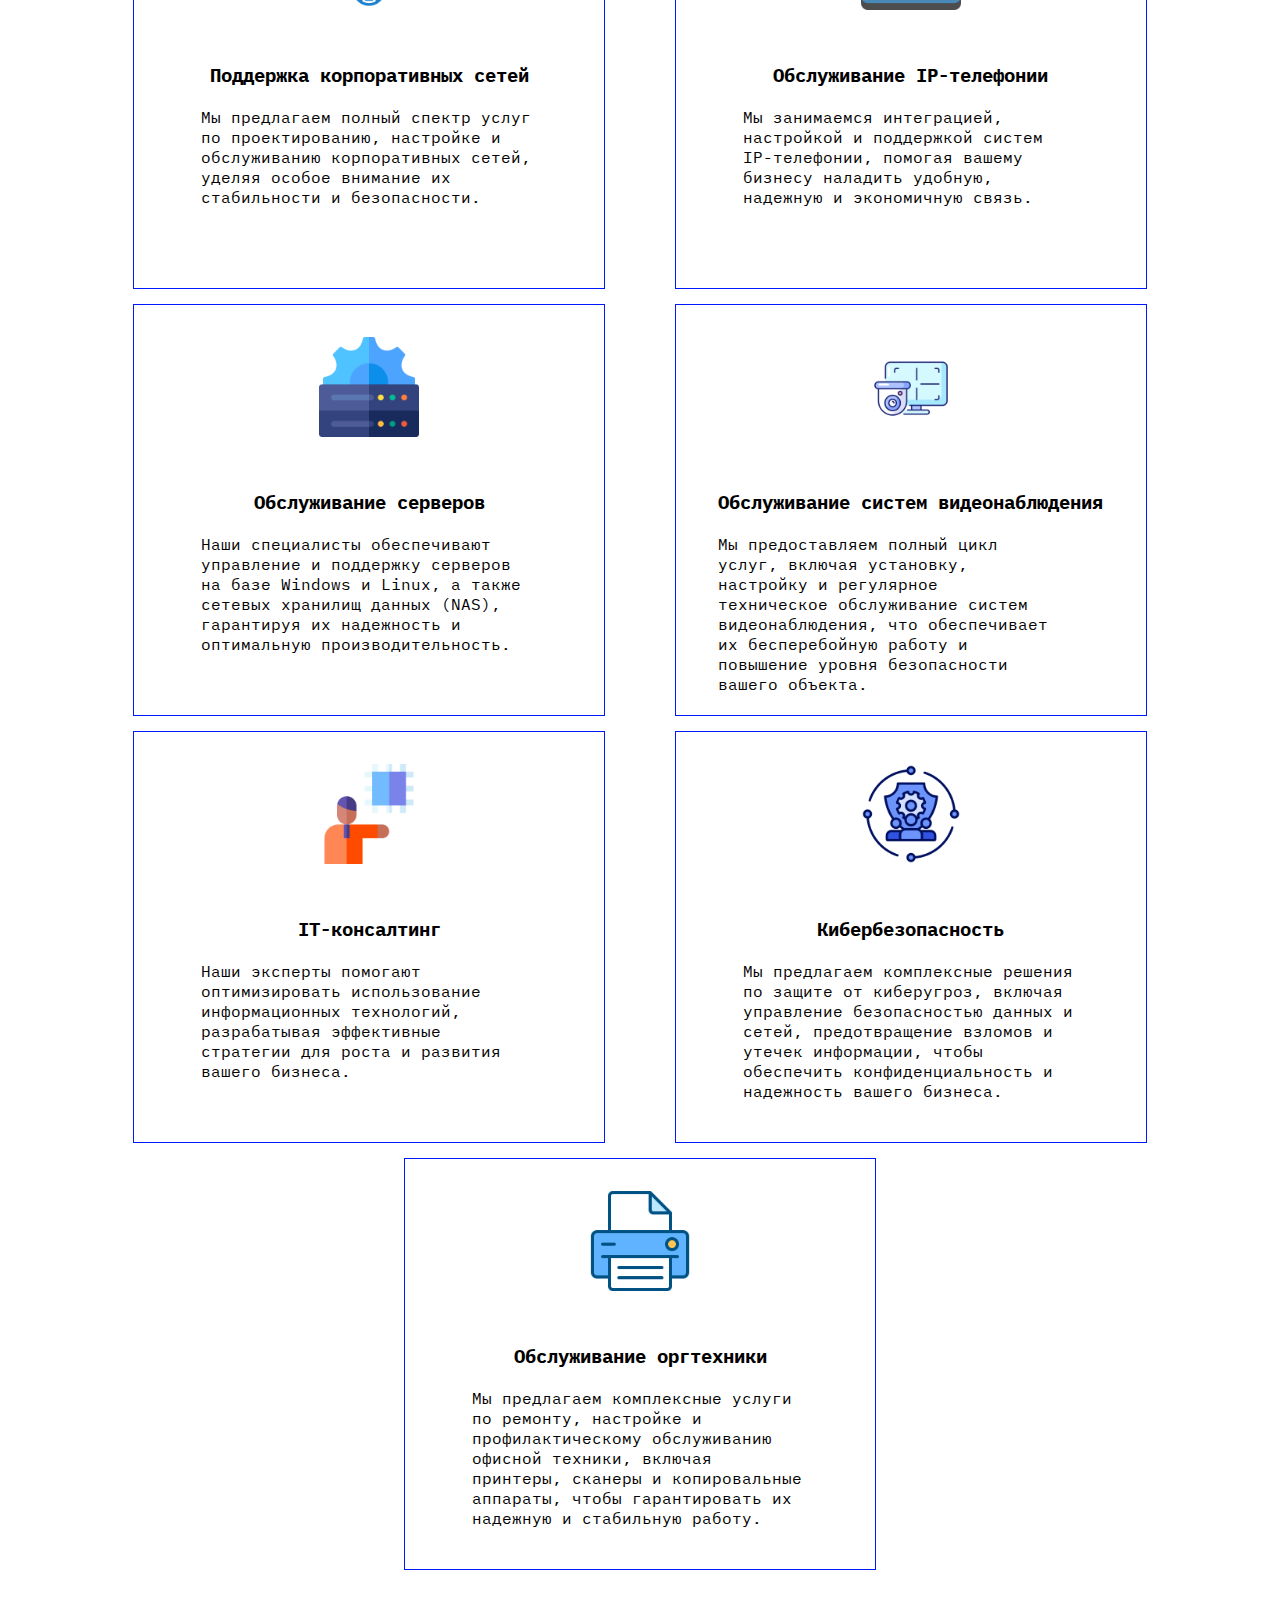
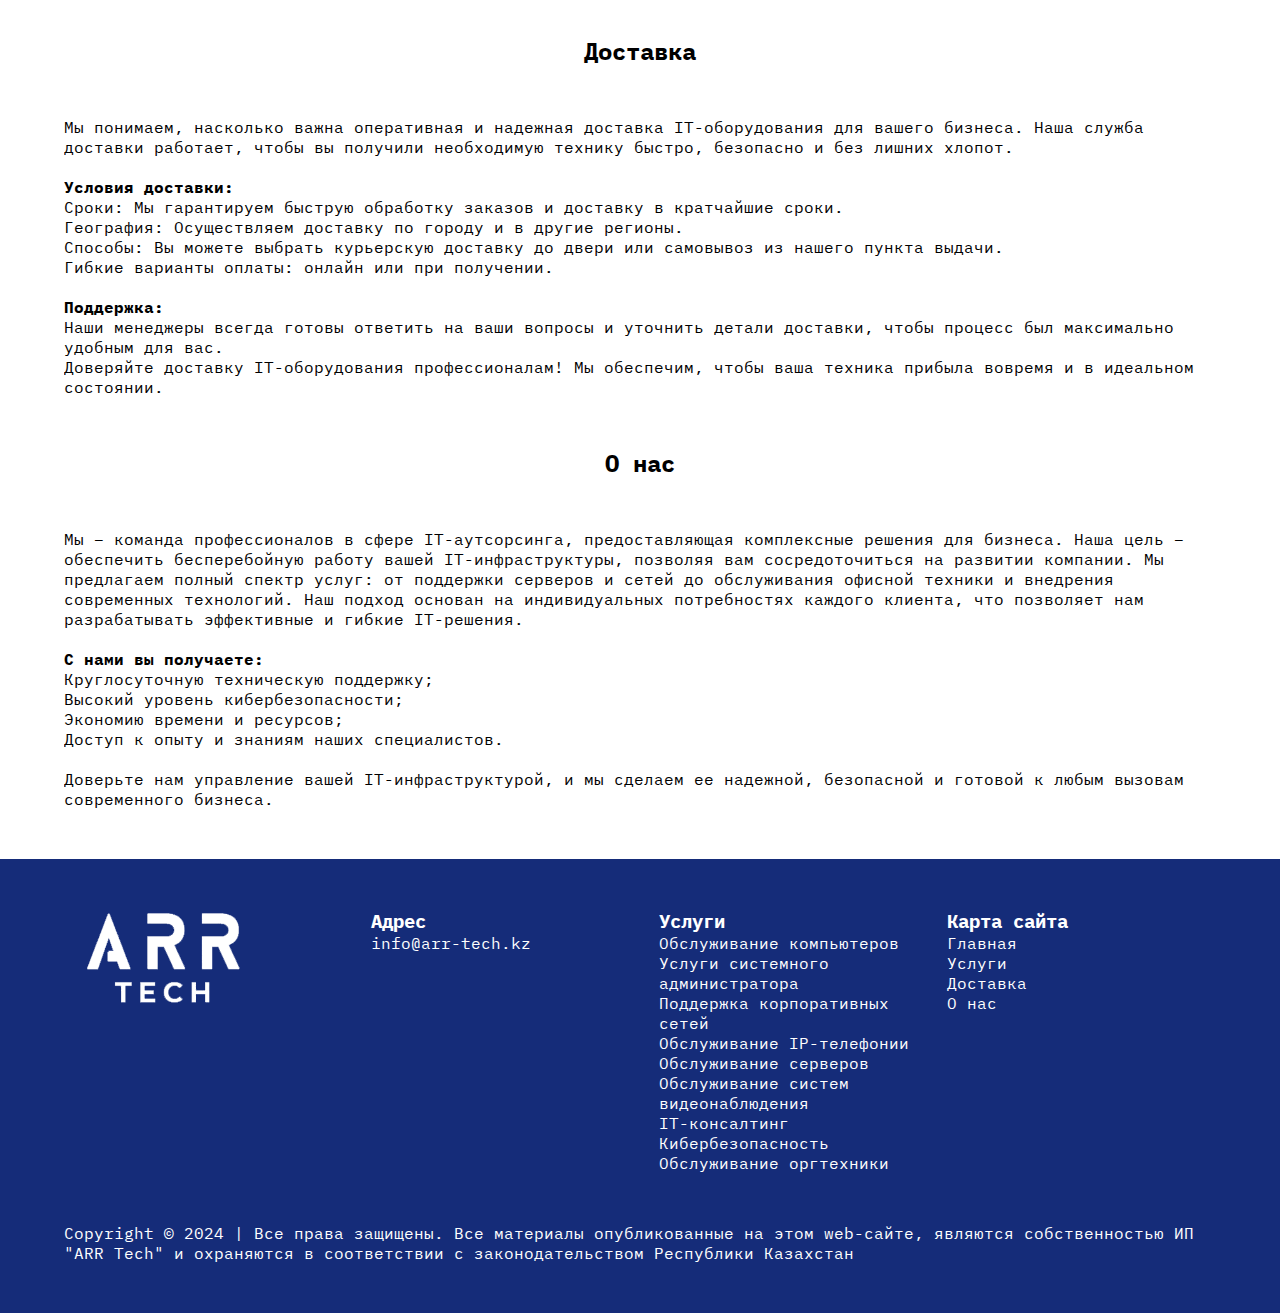
==== commit a15143c9: "app v3.4" ====
--- a/index.html
+++ b/index.html
@@ -30,6 +30,7 @@
             <li class="services"><a href="#requests_section">Услуги</a></li>
             <li class="delivery"><a href="#">Доставка</a></li>
             <li class="about"><a href="#">О нас</a></li>
+            <li class="about"><a href="arr-tech-shop.html">Магазин</a></li>
             <li class="request"><a href="#">Оставить заявку</a></li>
           </ul>
         </nav>
--- a/style/responsive.css
+++ b/style/responsive.css
@@ -24,83 +24,82 @@
         display: flex;
         justify-content: space-between;
     }
-}
-
-.logo_header {
-    padding-left: 0;
-    justify-content: center;
-}
-
-nav {
-    padding-right: 0;
-    justify-content: center;
-}
-
-.nav_bar {
-    flex-direction: column;
-    align-items: center;
-}
-
-.nav_bar li {
-    margin: 5px 0;
-}
-
-.home,
-.services,
-.delivery,
-.about,
-.request {
-    font-size: 14px;
-    padding: 5px 10px;
-}
-
-.main_section {
-    text-align: center;
-    height: auto;
-}
-
-h1 {
-    font-size: 28px;
-}
-
-.requests_list {
-    flex-direction: column;
-    align-items: center;
-}
-
-.requests_list>li {
-    width: 90%;
-    margin-bottom: 20px;
-}
-
-.contact_content {
-    flex-direction: column;
-    align-items: center;
-}
-
-.user,
-.contacts {
-    width: 100%;
-}
-
-.send_request {
-    width: 100%;
-}
-
-footer {
-    flex-direction: column;
-    text-align: center;
-}
-
-.footer_links {
-    flex-direction: column;
-    align-items: center;
-}
-
-.footer_links>div {
-    width: 90%;
-    margin-bottom: 20px;
-}
+
+    .logo_header {
+        padding-left: 0;
+        justify-content: center;
+    }
+
+    nav {
+        padding-right: 0;
+        justify-content: center;
+    }
+
+    .nav_bar {
+        flex-direction: column;
+        align-items: center;
+    }
+
+    .nav_bar li {
+        margin: 5px 0;
+    }
+
+    .home,
+    .services,
+    .delivery,
+    .about,
+    .request {
+        font-size: 14px;
+        padding: 5px 10px;
+    }
+
+    .main_section {
+        text-align: center;
+        height: auto;
+    }
+
+    h1 {
+        font-size: 28px;
+    }
+
+    .requests_list {
+        flex-direction: column;
+        align-items: center;
+    }
+
+    .requests_list>li {
+        width: 90%;
+        margin-bottom: 20px;
+    }
+
+    .contact_content {
+        flex-direction: column;
+        align-items: center;
+    }
+
+    .user,
+    .contacts {
+        width: 100%;
+    }
+
+    .send_request {
+        width: 100%;
+    }
+
+    footer {
+        flex-direction: column;
+        text-align: center;
+    }
+
+    .footer_links {
+        flex-direction: column;
+        align-items: center;
+    }
+
+    .footer_links>div {
+        width: 90%;
+        margin-bottom: 20px;
+    }
 }
 
 /* Styles for tablets */
@@ -178,7 +177,7 @@
     .requests_list {
         flex-direction: row;
         flex-wrap: wrap;
-        justify-content: space-between;
+        justify-content: space-evenly;
     }
 
     .requests_list>li {
@@ -356,7 +355,6 @@
         top: 60px;
         right: 0;
         width: 200px;
-        padding: 20px;
         box-shadow: 0 4px 6px rgba(0, 0, 0, 0.2);
     }
 
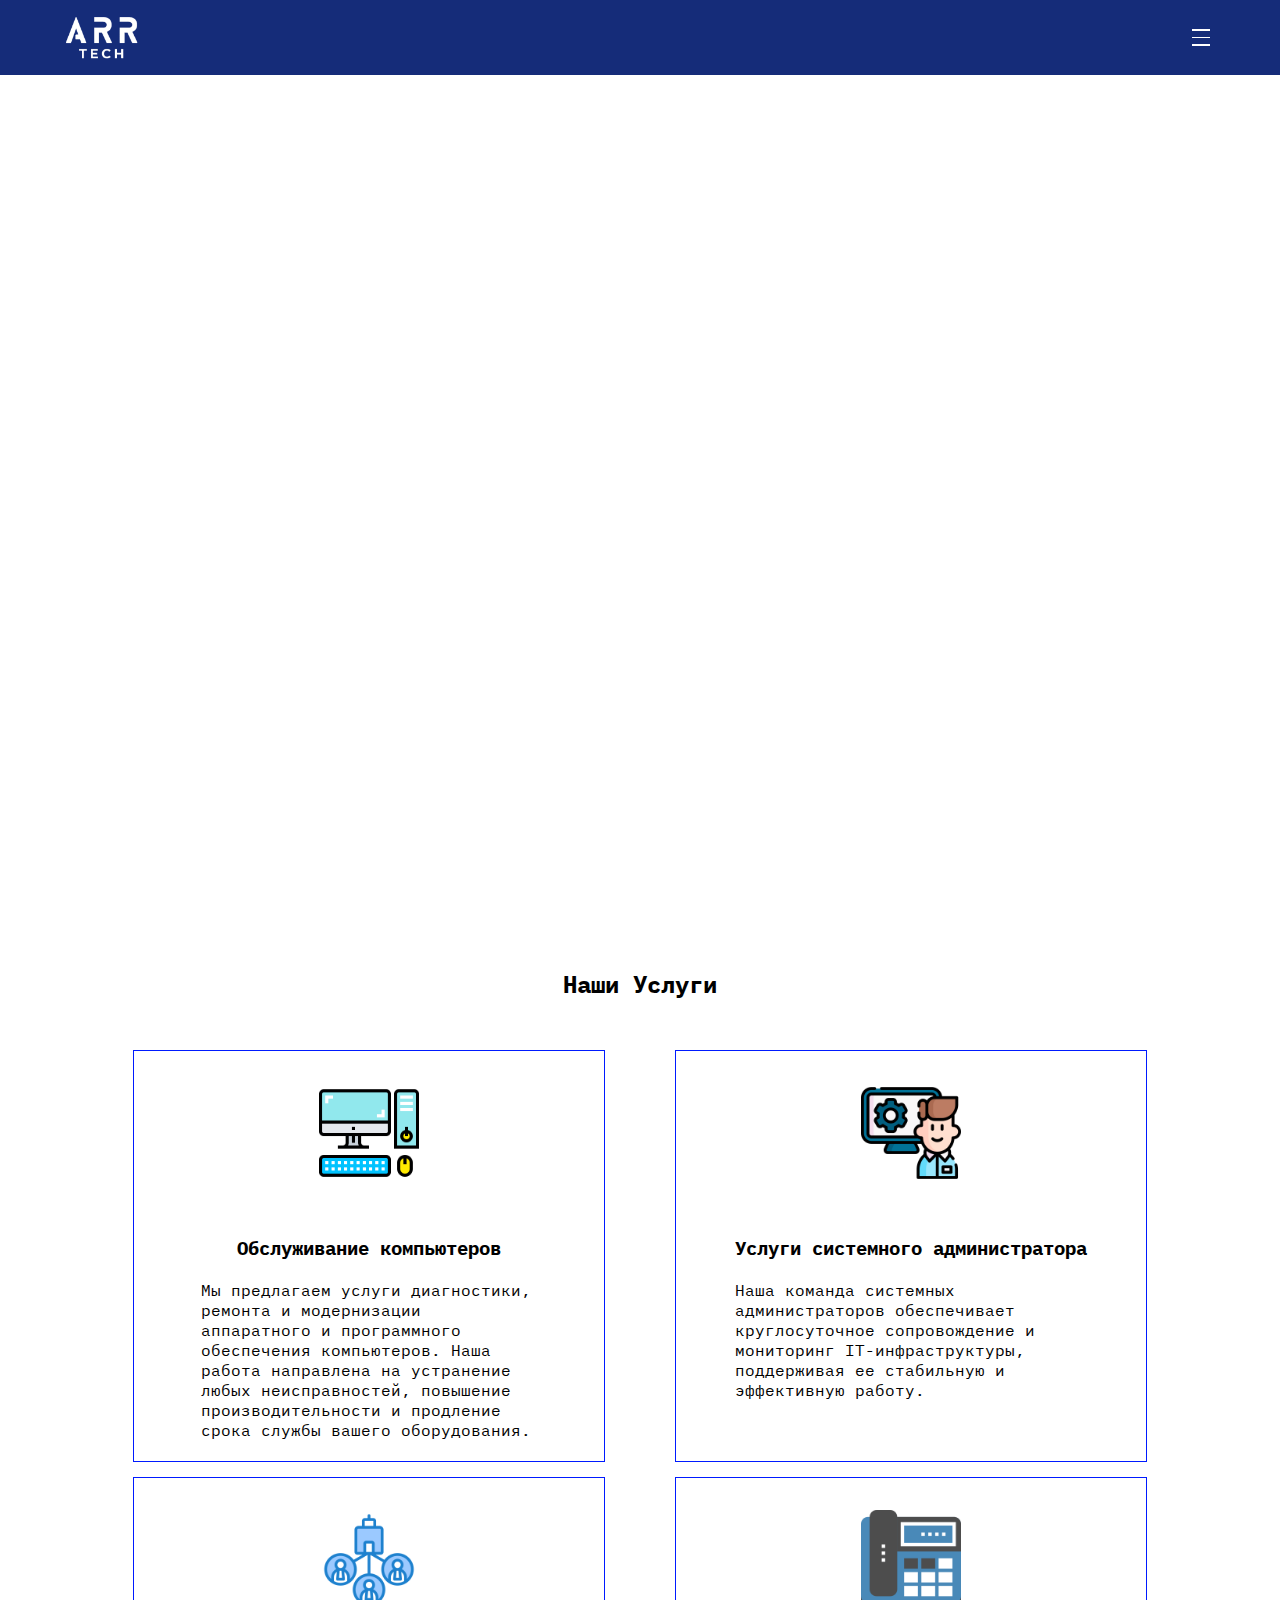
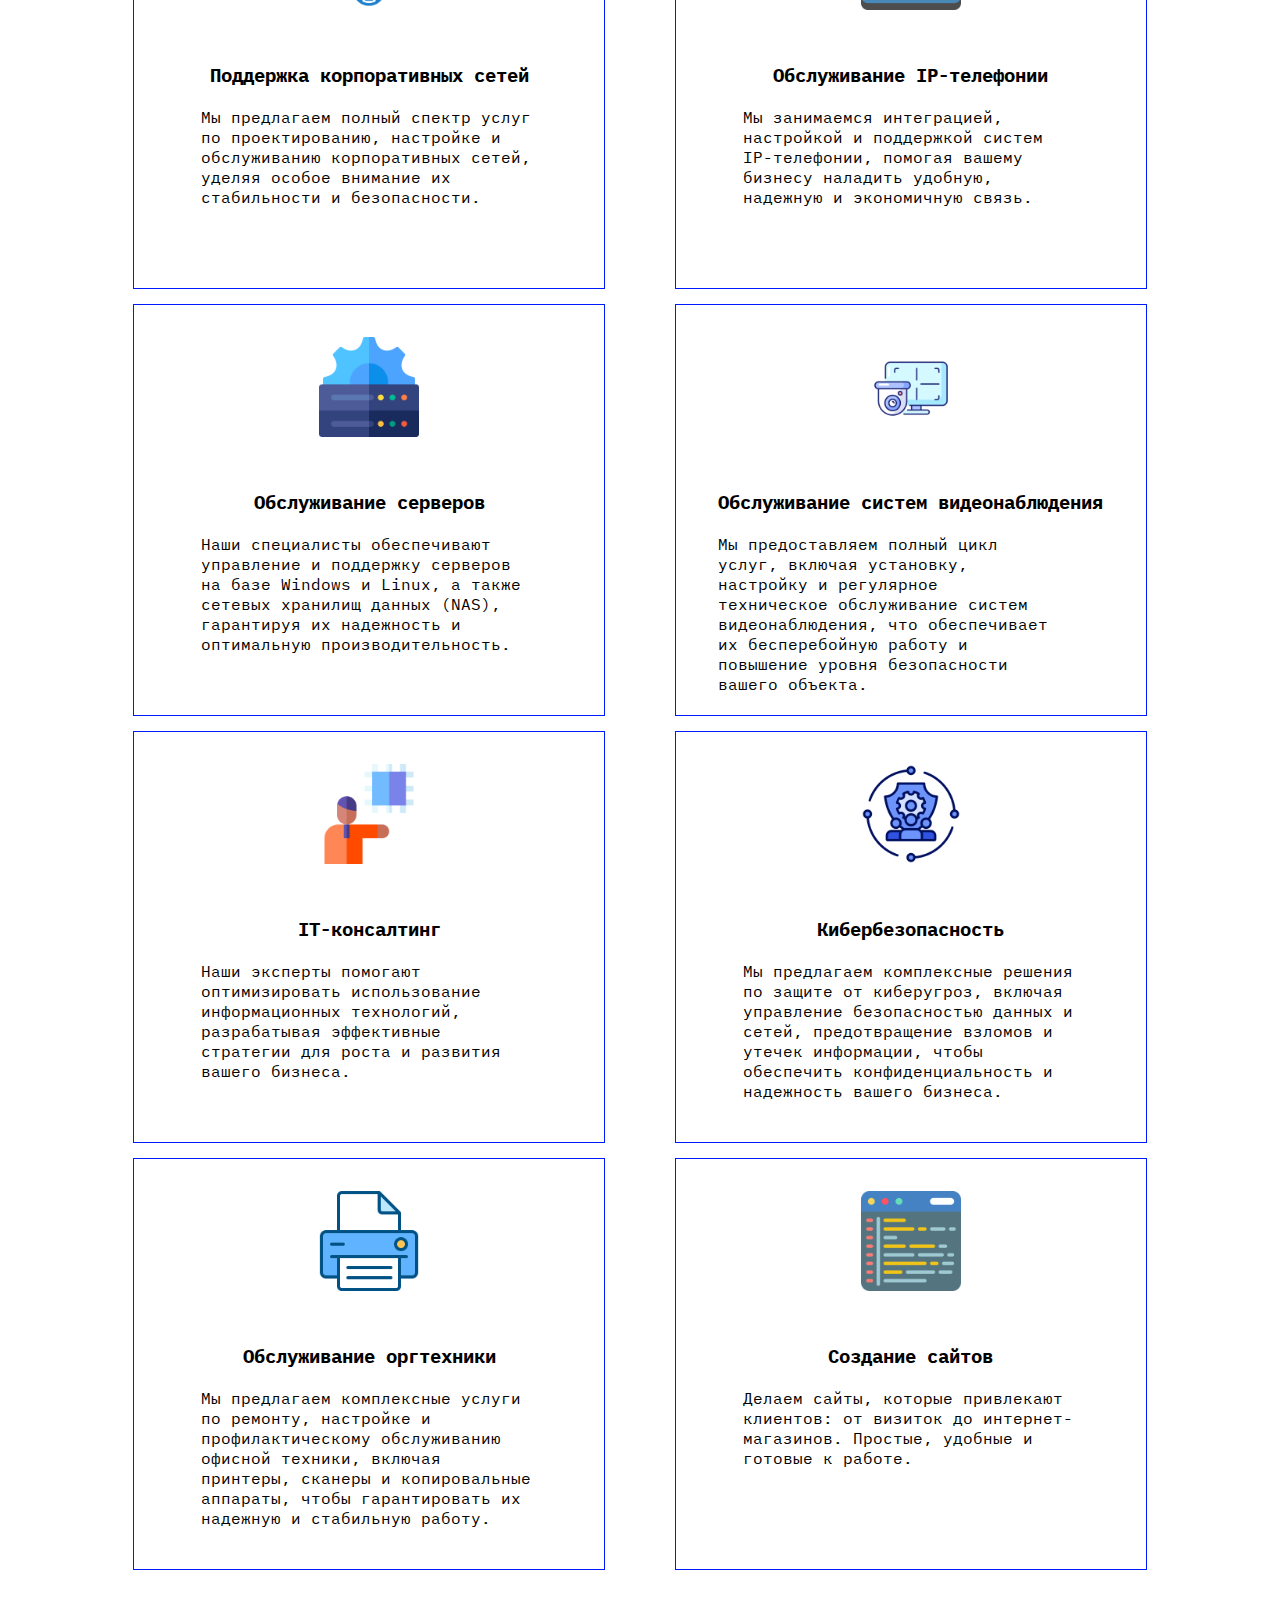
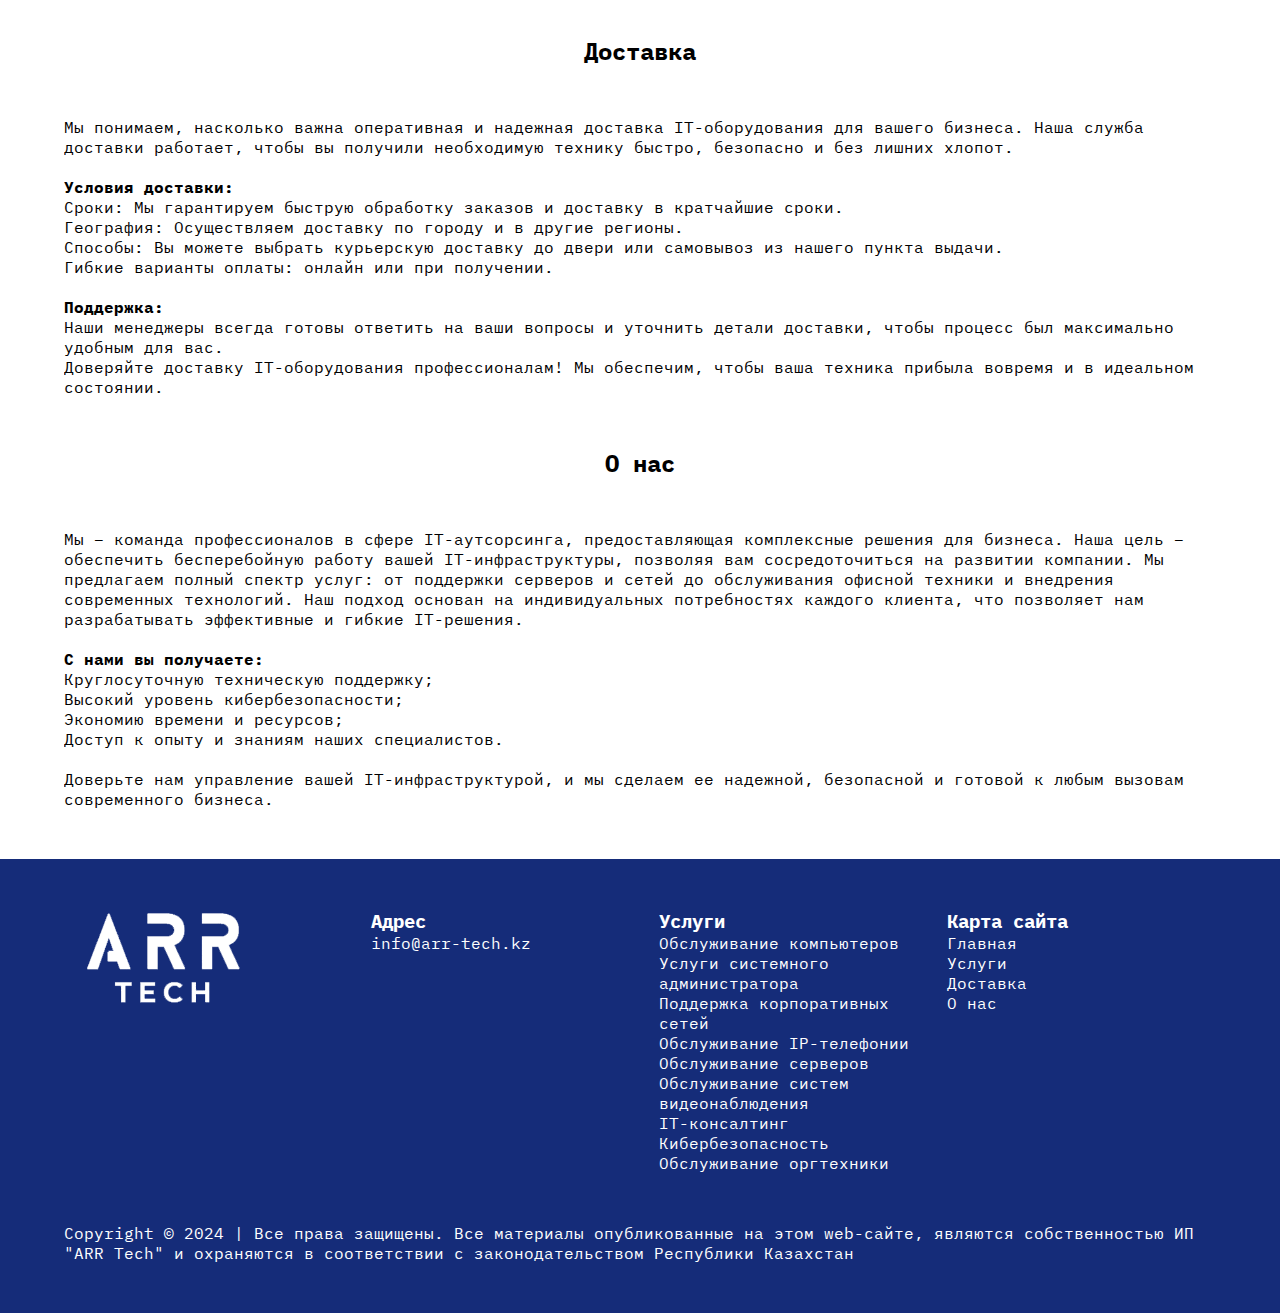
==== commit d2b563ca: "app 3.4.9" ====
--- a/index.html
+++ b/index.html
@@ -26,12 +26,12 @@
         </div>
         <nav>
           <ul class="nav_bar menu">
-            <li class="home"><a href="#">Главная</a></li>
-            <li class="services"><a href="#requests_section">Услуги</a></li>
-            <li class="delivery"><a href="#">Доставка</a></li>
-            <li class="about"><a href="#">О нас</a></li>
-            <li class="about"><a href="arr-tech-shop.html">Магазин</a></li>
-            <li class="request"><a href="#">Оставить заявку</a></li>
+            <li class="home nav_btn"><a href="index.html">Главная</a></li>
+            <li class="services nav_btn"><a href="#requests_section">Услуги</a></li>
+            <li class="delivery nav_btn"><a href="#delivery_section">Доставка</a></li>
+            <li class="about nav_btn"><a href="#about_section">О нас</a></li>
+            <li class="shop nav_btn"><a href="shop.html">Магазин</a></li>
+            <li class="request"><a href="#contacts_footer">Контакты</a></li>
           </ul>
         </nav>
         <button class="burger-menu" aria-label="Toggle menu">
@@ -170,10 +170,20 @@
               </p>
             </div>
           </li>
+          <li>
+            <img class="request_icon" src="media/img/code.png" alt="image not found" />
+            <div class="content_requests">
+              <h3 class="sub_title_requests">Создание сайтов</h3>
+              <p class="content_requests_text">
+                Делаем сайты, которые привлекают клиентов: от визиток до интернет-магазинов. Простые, удобные и готовые
+                к работе.
+              </p>
+            </div>
+          </li>
         </ul>
       </div>
     </section>
-    <section class="delivery_section">
+    <section class="delivery_section" id="delivery_section">
       <div class="delivery_title">
         <h2>Доставка</h2>
       </div>
@@ -200,7 +210,7 @@
         </p>
       </div>
     </section>
-    <section class="about_section">
+    <section class="about_section" id="about_section">
       <div class="about_title">
         <h2>О нас</h2>
       </div>
@@ -249,7 +259,7 @@
       </div>
     </section> -->
   </div>
-  <footer>
+  <footer id="contacts_footer">
     <div class="footer_content">
       <div class="footer_links">
         <div>
@@ -266,7 +276,7 @@
           <h3>Адрес</h3>
           <div>
             <p>
-              info@arr-tech.kz
+              <a href="mailto:info@arr-tech.kz" class="footer_mail_contact">info@arr-tech.kz</a>
             </p>
           </div>
         </div>
--- a/style/style.css
+++ b/style/style.css
@@ -156,7 +156,7 @@
   text-decoration: none;
 }
 
-.wrapper {
+.wrapper, .footer_content {
   max-width: 76%;
   width: 100%;
   height: 100%;
@@ -219,18 +219,11 @@
   color: #fff;
 }
 
-.home,
-.services,
-.delivery,
-.about,
-.request {
+.nav_btn, .request {
   font-family: "Courier New", Courier, monospace;
 }
 
-.home,
-.services,
-.delivery,
-.about {
+.nav_btn {
   border: 1px solid rgb(255, 255, 255);
   color: #fff;
   padding: 3px 5px 3px 5px;
@@ -473,6 +466,7 @@
   justify-content: space-between;
   margin-top: 50px;
   margin-bottom: 50px;
+  width: 100%;
 }
 
 .footer_links>div {
@@ -493,4 +487,9 @@
 .request_link>a {
   text-decoration: none;
   color: #fff;
+}
+
+.footer_mail_contact {
+  text-decoration: none;
+  color: #fff;
 }--- a/style/responsive.css
+++ b/style/responsive.css
@@ -6,7 +6,7 @@
         font-size: 14px;
     }
 
-    .wrapper {
+    .wrapper, .footer_content {
         margin: 0 auto 0 auto;
         width: 100%;
         max-width: 90%;
@@ -104,7 +104,7 @@
 
 /* Styles for tablets */
 @media (min-width: 769px) and (max-width: 1024px) {
-    .wrapper {
+    .wrapper, .footer_content {
         margin: 0 10%;
         width: 100%;
         max-width: none;
@@ -157,7 +157,7 @@
 
 /* Ноутбуки и средние экраны (769px - 1440px) */
 @media (min-width: 769px) and (max-width: 1440px) {
-    .wrapper {
+    .wrapper, .footer_content {
         margin: 0 auto 0 auto;
         width: 100%;
         max-width: 90%;
@@ -202,7 +202,7 @@
 }
 
 @media (min-width: 1441px) and (max-width: 1919px) {
-    .wrapper {
+    .wrapper, .footer_content {
         margin: 0 auto 0 auto;
         width: 100%;
         max-width: 90%;
@@ -280,7 +280,7 @@
 
 /* Для 2K и больших экранов */
 @media (min-width: 1921px) {
-    .wrapper {
+    .wrapper, .footer_content {
         max-width: 1600px;
         margin: 0 auto;
         width: 100%;
@@ -301,7 +301,7 @@
 
 /* Для Ultra HD (4K) */
 @media (min-width: 2560px) {
-    .wrapper {
+    .wrapper, .footer_content {
         max-width: 2000px;
         width: 100%;
     }
@@ -342,7 +342,7 @@
     transition: 0.3s;
 }
 
-@media (max-width: 1333px) {
+@media (max-width: 1550px) {
     .burger-menu {
         display: flex;
     }
